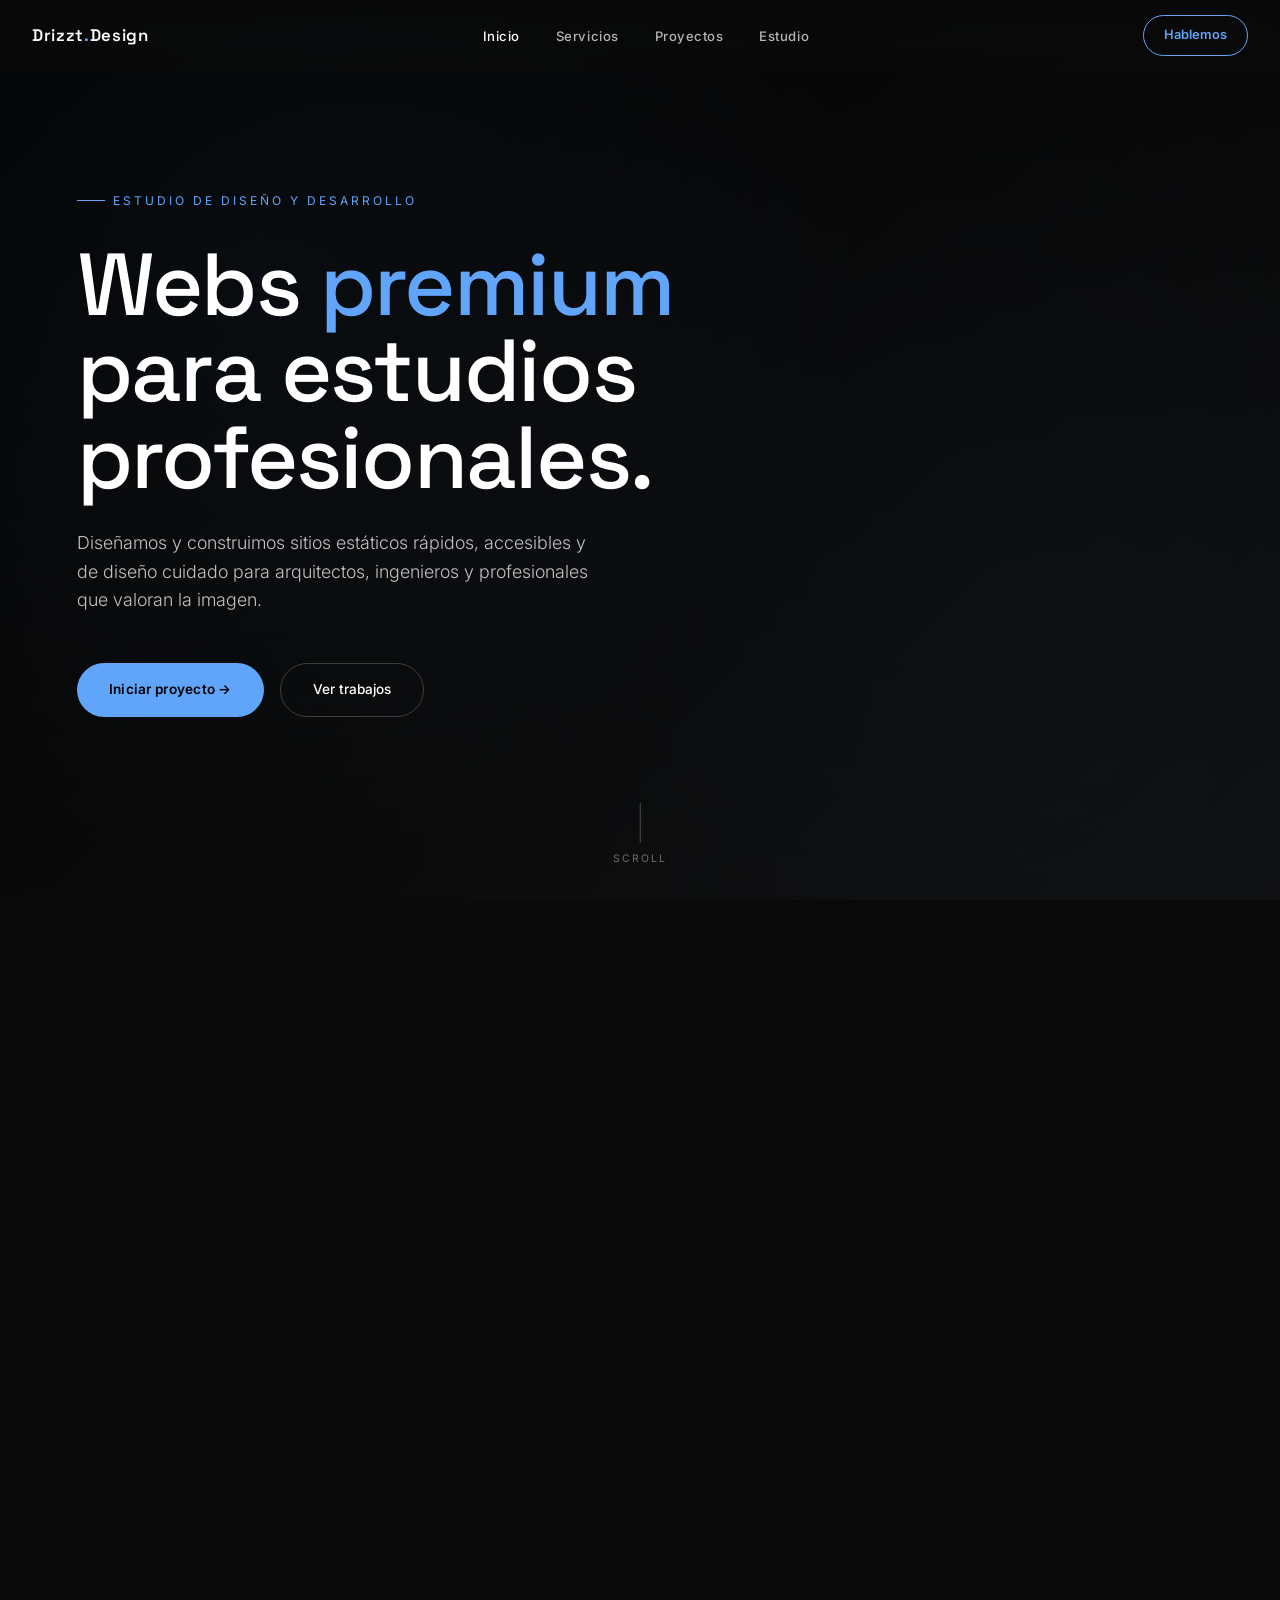
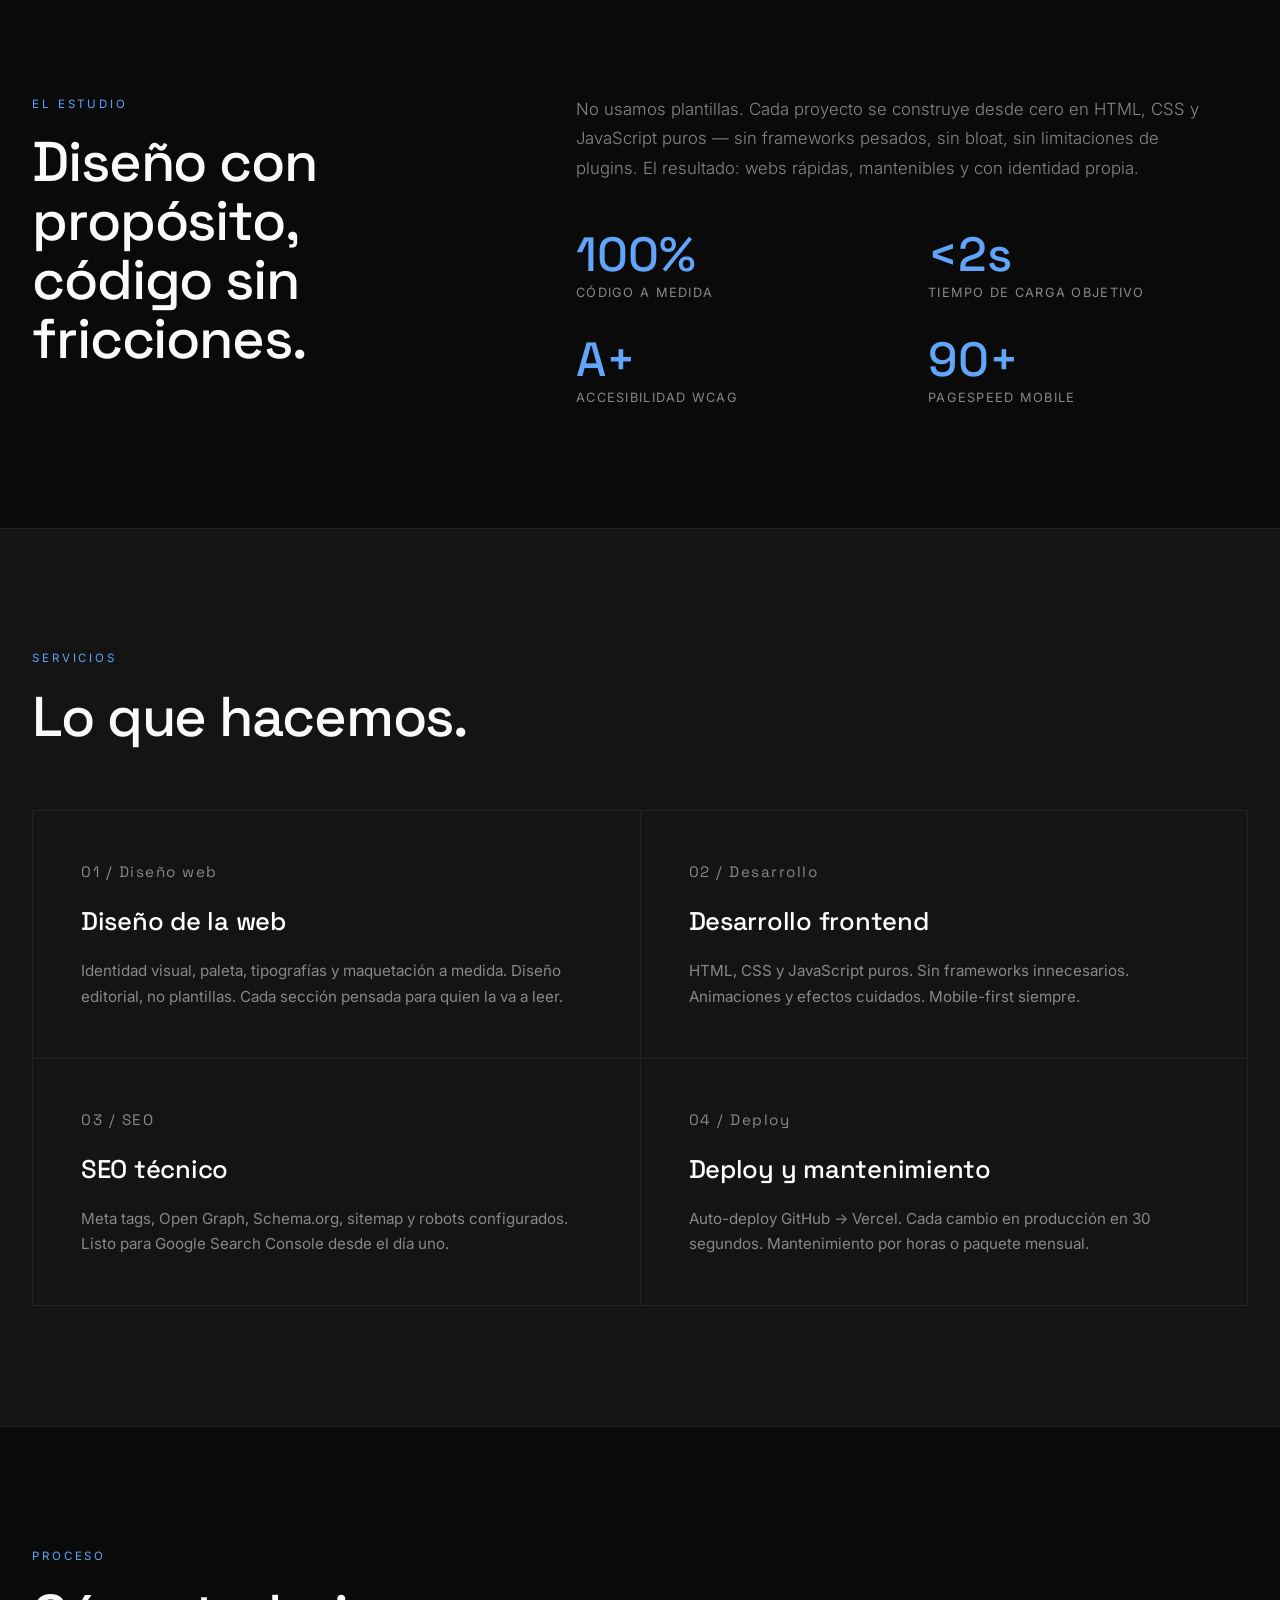
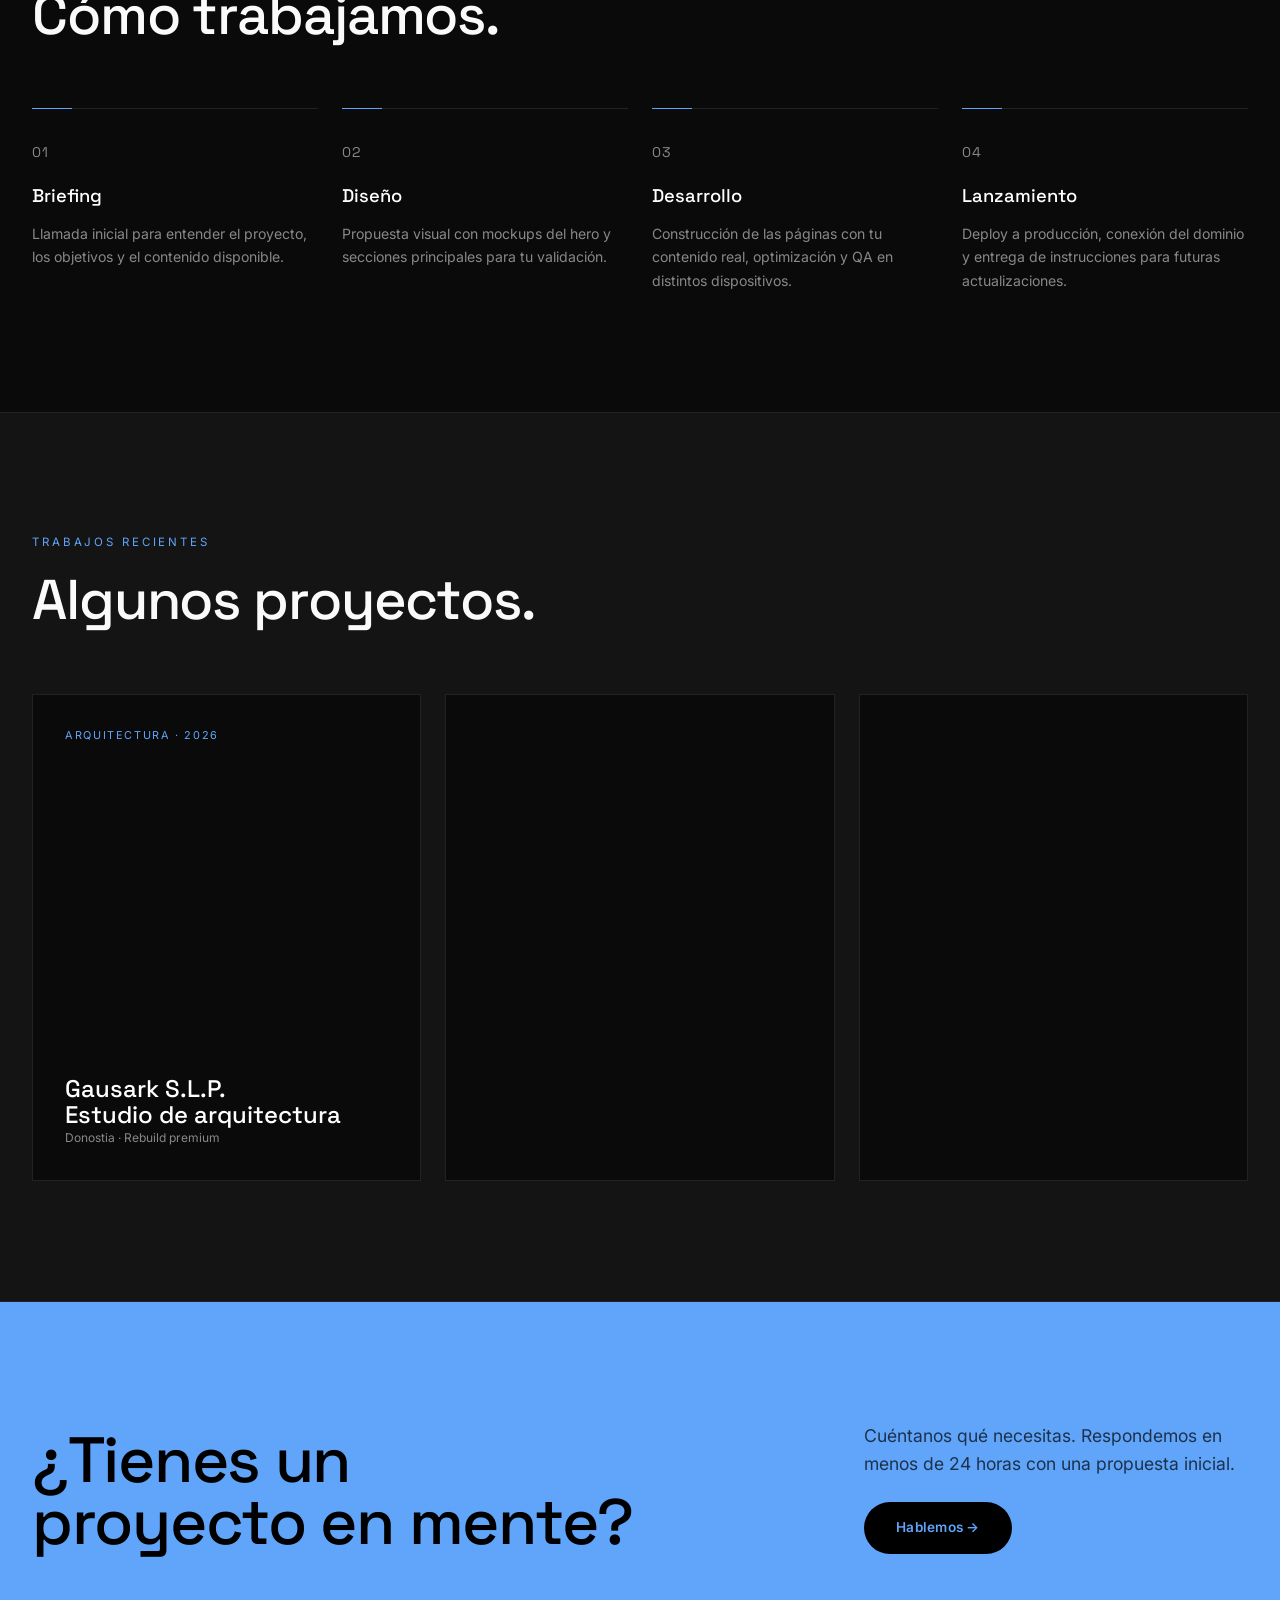
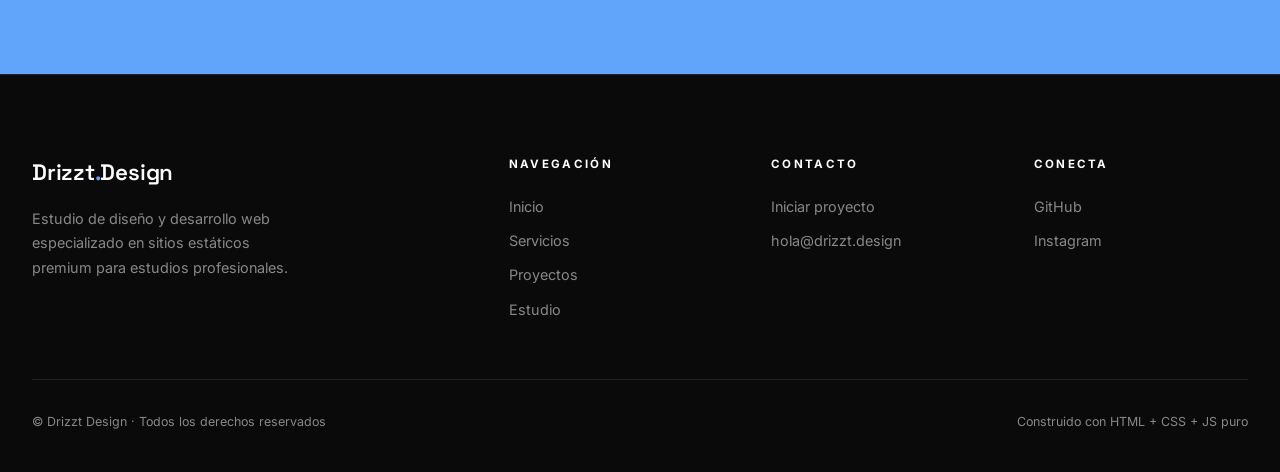
==== index.html @ 85feb469 "Form: cambio de Formspree a Google Forms (custom form + iframe oculto)" ====
<!DOCTYPE html>
<html lang="es-ES">
<head>
  <meta charset="UTF-8">
  <meta name="viewport" content="width=device-width, initial-scale=1.0">
  <title>Drizzt Design — Webs premium para estudios profesionales</title>
  <meta name="description" content="Drizzt Design crea webs estáticas premium para estudios de arquitectura, ingeniería y servicios profesionales. Código limpio, diseño editorial, deploy garantizado.">
  <meta name="keywords" content="diseño web, web profesional, agencia web, arquitectura web, web estudio">
  <meta name="author" content="Drizzt Design">
  <meta name="robots" content="index, follow, max-image-preview:large">
  <link rel="canonical" href="https://drizzt-design.vercel.app/">

  <meta property="og:type" content="website">
  <meta property="og:locale" content="es_ES">
  <meta property="og:site_name" content="Drizzt Design">
  <meta property="og:title" content="Drizzt Design — Webs premium para estudios profesionales">
  <meta property="og:description" content="Webs estáticas premium para estudios de arquitectura, ingeniería y servicios profesionales.">
  <meta property="og:url" content="https://drizzt-design.vercel.app/">
  <meta property="og:image" content="https://drizzt-design.vercel.app/assets/og-image.jpg">
  <meta property="og:image:width" content="1200">
  <meta property="og:image:height" content="630">

  <meta name="twitter:card" content="summary_large_image">
  <meta name="twitter:title" content="Drizzt Design — Webs premium">
  <meta name="twitter:description" content="Diseño y desarrollo web para estudios profesionales.">
  <meta name="twitter:image" content="https://drizzt-design.vercel.app/assets/og-image.jpg">

  <link rel="icon" type="image/png" href="assets/favicon.png">

  <script type="application/ld+json">
  {
    "@context": "https://schema.org",
    "@graph": [
      {
        "@type": "ProfessionalService",
        "@id": "https://drizzt-design.vercel.app/#organization",
        "name": "Drizzt Design",
        "description": "Estudio de diseño y desarrollo web especializado en webs estáticas premium para estudios profesionales.",
        "url": "https://drizzt-design.vercel.app/",
        "areaServed": "ES",
        "sameAs": []
      },
      {
        "@type": "WebSite",
        "@id": "https://drizzt-design.vercel.app/#website",
        "url": "https://drizzt-design.vercel.app/",
        "name": "Drizzt Design",
        "publisher": { "@id": "https://drizzt-design.vercel.app/#organization" },
        "inLanguage": "es-ES"
      }
    ]
  }
  </script>

  <link rel="preconnect" href="https://fonts.googleapis.com">
  <link rel="preconnect" href="https://fonts.gstatic.com" crossorigin>
  <link href="https://fonts.googleapis.com/css2?family=Space+Grotesk:wght@300;400;500;600;700&family=Inter:wght@300;400;500;600&display=swap" rel="stylesheet">
  <style>
    *, *::before, *::after { box-sizing: border-box; margin: 0; padding: 0; }
    html { scroll-behavior: smooth; }
    body { font-family: var(--font-body); color: var(--color-text); background: var(--color-bg); line-height: 1.6; -webkit-font-smoothing: antialiased; }
    img { max-width: 100%; height: auto; display: block; }
    ul { list-style: none; }
    a { text-decoration: none; color: inherit; }

    :root {
      --color-bg: #0a0a0a;
      --color-bg-2: #141414;
      --color-text: #fafafa;
      --color-mid: #888;
      --color-line: #222;
      --color-accent: #60a5fa;
      --color-accent-hover: #3b82f6;
      --font-display: 'Space Grotesk', sans-serif;
      --font-body: 'Inter', sans-serif;
      --max-w: 1280px;
    }

    /* HEADER */
    header {
      position: fixed; top: 0; left: 0; right: 0; z-index: 100;
      height: 72px; display: flex; align-items: center; padding: 0 2rem;
      background: rgba(10,10,10,.7); backdrop-filter: blur(12px);
      border-bottom: 1px solid transparent;
      transition: border-color .3s, background .3s;
    }
    header.scrolled { background: rgba(10,10,10,.95); border-bottom-color: var(--color-line); }
    .header-inner { max-width: var(--max-w); width: 100%; margin: 0 auto; display: flex; align-items: center; justify-content: space-between; }
    .brand { font-family: var(--font-display); font-size: 1.05rem; font-weight: 600; letter-spacing: .04em; color: #fff; }
    .brand span { color: var(--color-accent); }
    nav ul { display: flex; gap: 2.25rem; }
    nav a { font-size: .82rem; font-weight: 500; letter-spacing: .04em; color: rgba(255,255,255,.7); transition: color .2s; }
    nav a:hover, nav a.active { color: #fff; }
    .header-cta { font-size: .8rem; font-weight: 600; padding: .55rem 1.25rem; border: 1px solid var(--color-accent); color: var(--color-accent); border-radius: 100px; transition: all .2s; }
    .header-cta:hover { background: var(--color-accent); color: #000; }
    .hamburger { display: none; flex-direction: column; gap: 5px; cursor: pointer; }
    .hamburger span { display: block; width: 24px; height: 2px; background: #fff; }

    /* MOBILE NAV */
    .mobile-nav { display: none; position: fixed; inset: 0; background: var(--color-bg); z-index: 200; flex-direction: column; align-items: center; justify-content: center; gap: 2.25rem; }
    .mobile-nav.open { display: flex; }
    .mobile-nav a { font-family: var(--font-display); font-size: 2rem; font-weight: 500; color: #fff; }
    .mobile-close { position: absolute; top: 1.5rem; right: 1.5rem; font-size: 1.75rem; color: #fff; cursor: pointer; background: none; border: none; }

    /* HERO con espacio para el vídeo de transición */
    .hero-wrapper { height: 175vh; }
    .hero { position: sticky; top: 0; height: 100vh; min-height: 600px; display: flex; align-items: center; justify-content: flex-start; overflow: hidden; padding: 0 6vw; background: var(--color-bg); }
    @media (max-width: 768px) {
      .hero-wrapper { height: auto; }
      .hero { position: relative; padding: 0 5vw; justify-content: center; text-align: center; }
    }
    .hero video { position: absolute; inset: 0; width: 100%; height: 100%; object-fit: cover; }
    .hero-overlay { position: absolute; inset: 0; background: linear-gradient(135deg, rgba(0,0,0,.75) 0%, rgba(10,10,10,.55) 100%); }
    /* Placeholder mientras no hay vídeo: gradiente animado */
    .hero-placeholder {
      position: absolute; inset: 0;
      background:
        radial-gradient(circle at 20% 30%, rgba(96,165,250,.15) 0%, transparent 50%),
        radial-gradient(circle at 80% 70%, rgba(96,165,250,.08) 0%, transparent 60%),
        linear-gradient(180deg, #0a0a0a 0%, #141414 100%);
    }
    .hero-content { position: relative; z-index: 2; color: #fff; max-width: 760px; }
    .hero-eyebrow {
      display: inline-flex; align-items: center; gap: .5rem;
      font-size: .75rem; letter-spacing: .25em; text-transform: uppercase;
      color: var(--color-accent); margin-bottom: 2rem;
    }
    .hero-eyebrow::before { content: ''; width: 28px; height: 1px; background: var(--color-accent); }
    .hero h1 {
      font-family: var(--font-display);
      font-size: clamp(2.75rem, 7vw, 5.5rem);
      font-weight: 500; letter-spacing: -.02em; line-height: .98;
      margin-bottom: 1.75rem;
    }
    .hero h1 em { font-style: normal; color: var(--color-accent); }
    .hero-sub {
      font-size: clamp(1rem, 1.4vw, 1.2rem); font-weight: 300;
      color: rgba(255,255,255,.75); margin-bottom: 3rem; max-width: 520px;
      line-height: 1.6;
    }
    .hero-btns { display: flex; gap: 1rem; flex-wrap: wrap; }
    .btn-primary {
      display: inline-flex; align-items: center; gap: .5rem;
      padding: .95rem 2rem; background: var(--color-accent); color: #000;
      font-size: .85rem; font-weight: 600; letter-spacing: .02em;
      border-radius: 100px; transition: all .25s;
    }
    .btn-primary:hover { background: var(--color-accent-hover); transform: translateY(-2px); }
    .btn-ghost {
      display: inline-flex; align-items: center; gap: .5rem;
      padding: .95rem 2rem; border: 1px solid rgba(255,255,255,.2); color: #fff;
      font-size: .85rem; font-weight: 500;
      border-radius: 100px; transition: all .25s;
    }
    .btn-ghost:hover { border-color: #fff; background: rgba(255,255,255,.05); }
    @media (max-width: 768px) {
      .hero-content { text-align: center; }
      .hero-btns { justify-content: center; }
      .hero-sub { margin: 0 auto 3rem; }
    }

    .scroll-hint { position: absolute; bottom: 2rem; left: 50%; transform: translateX(-50%); z-index: 2; display: flex; flex-direction: column; align-items: center; gap: .5rem; color: rgba(255,255,255,.4); font-size: .65rem; letter-spacing: .2em; text-transform: uppercase; }
    .scroll-hint-line { width: 1px; height: 40px; background: rgba(255,255,255,.25); animation: sl 1.8s ease-in-out infinite; }
    @keyframes sl { 0%{transform:scaleY(0);transform-origin:top} 50%{transform:scaleY(1);transform-origin:top} 51%{transform:scaleY(1);transform-origin:bottom} 100%{transform:scaleY(0);transform-origin:bottom} }

    /* SECCIONES */
    section { padding: 120px 2rem; }
    .container { max-width: var(--max-w); margin: 0 auto; }
    .section-eyebrow { font-size: .72rem; letter-spacing: .25em; text-transform: uppercase; color: var(--color-accent); margin-bottom: 1.25rem; }
    .section-title { font-family: var(--font-display); font-size: clamp(2rem, 4.5vw, 3.5rem); font-weight: 500; line-height: 1.05; letter-spacing: -.02em; margin-bottom: 1.5rem; }
    .section-text { font-size: 1.05rem; font-weight: 300; color: var(--color-mid); line-height: 1.75; max-width: 640px; }

    /* INTRO */
    .intro { background: var(--color-bg); border-bottom: 1px solid var(--color-line); }
    .intro-grid { display: grid; grid-template-columns: 1fr 1.5fr; gap: 6rem; align-items: start; }
    @media (max-width: 1024px) { .intro-grid { grid-template-columns: 1fr; gap: 3rem; } }
    .intro-stats { display: grid; grid-template-columns: 1fr 1fr; gap: 2rem; margin-top: 3rem; }
    .stat-num { font-family: var(--font-display); font-size: 3rem; font-weight: 500; color: var(--color-accent); line-height: 1; margin-bottom: .25rem; }
    .stat-label { font-size: .8rem; letter-spacing: .1em; text-transform: uppercase; color: var(--color-mid); }

    /* SERVICIOS */
    .servicios { background: var(--color-bg-2); border-bottom: 1px solid var(--color-line); }
    .servicios-grid { display: grid; grid-template-columns: repeat(2, 1fr); gap: 1px; background: var(--color-line); margin-top: 4rem; border: 1px solid var(--color-line); }
    .servicio { padding: 3rem; background: var(--color-bg-2); transition: background .25s; cursor: default; }
    .servicio:hover { background: #1a1a1a; }
    .servicio-num { font-family: var(--font-display); font-size: .8rem; color: var(--color-accent); margin-bottom: 1rem; letter-spacing: .1em; }
    .servicio h3 { font-family: var(--font-display); font-size: 1.6rem; font-weight: 500; margin-bottom: 1rem; color: #fff; letter-spacing: -.01em; }
    .servicio p { color: var(--color-mid); font-size: .95rem; line-height: 1.7; }
    @media (max-width: 768px) { .servicios-grid { grid-template-columns: 1fr; } .servicio { padding: 2rem; } }

    /* PROCESO */
    .proceso { background: var(--color-bg); border-bottom: 1px solid var(--color-line); }
    .proceso-grid { display: grid; grid-template-columns: repeat(4, 1fr); gap: 1.5rem; margin-top: 4rem; }
    .paso { padding-top: 2rem; border-top: 1px solid var(--color-line); position: relative; }
    .paso::before {
      content: ''; position: absolute; top: -1px; left: 0; width: 40px; height: 1px; background: var(--color-accent);
    }
    .paso-num { font-family: var(--font-display); font-size: .8rem; color: var(--color-accent); margin-bottom: 1rem; letter-spacing: .1em; }
    .paso h4 { font-family: var(--font-display); font-size: 1.15rem; font-weight: 500; margin-bottom: .75rem; color: #fff; }
    .paso p { font-size: .88rem; color: var(--color-mid); line-height: 1.65; }
    @media (max-width: 1024px) { .proceso-grid { grid-template-columns: 1fr 1fr; } }
    @media (max-width: 480px) { .proceso-grid { grid-template-columns: 1fr; } }

    /* PROYECTOS PREVIEW */
    .proyectos-preview { background: var(--color-bg-2); border-bottom: 1px solid var(--color-line); }
    .proyectos-preview-grid { display: grid; grid-template-columns: repeat(3, 1fr); gap: 1.5rem; margin-top: 4rem; }
    .proyecto-card { background: var(--color-bg); aspect-ratio: 4/5; position: relative; overflow: hidden; border: 1px solid var(--color-line); transition: border-color .25s; }
    .proyecto-card:hover { border-color: var(--color-accent); }
    .proyecto-card-content { position: absolute; inset: 0; padding: 2rem; display: flex; flex-direction: column; justify-content: space-between; }
    .proyecto-tag { font-size: .68rem; letter-spacing: .15em; text-transform: uppercase; color: var(--color-accent); }
    .proyecto-title { font-family: var(--font-display); font-size: 1.5rem; font-weight: 500; color: #fff; line-height: 1.1; }
    .proyecto-meta { font-size: .75rem; color: var(--color-mid); }
    @media (max-width: 768px) { .proyectos-preview-grid { grid-template-columns: 1fr; } }

    /* CTA FINAL */
    .cta-final { background: var(--color-accent); color: #000; }
    .cta-grid { display: grid; grid-template-columns: 2fr 1fr; gap: 4rem; align-items: end; }
    @media (max-width: 768px) { .cta-grid { grid-template-columns: 1fr; gap: 2rem; } }
    .cta-final h2 { font-family: var(--font-display); font-size: clamp(2.5rem, 5vw, 4.5rem); font-weight: 500; line-height: .98; letter-spacing: -.02em; }
    .cta-final p { font-size: 1.1rem; color: rgba(0,0,0,.7); margin-bottom: 1.5rem; }
    .cta-final .btn-primary { background: #000; color: var(--color-accent); }
    .cta-final .btn-primary:hover { background: #1a1a1a; }

    /* FOOTER */
    footer { background: var(--color-bg); padding: 80px 2rem 40px; border-top: 1px solid var(--color-line); }
    .footer-grid { max-width: var(--max-w); margin: 0 auto; display: grid; grid-template-columns: 2fr 1fr 1fr 1fr; gap: 3rem; padding-bottom: 3rem; border-bottom: 1px solid var(--color-line); margin-bottom: 2rem; }
    .footer-brand { font-family: var(--font-display); font-size: 1.4rem; font-weight: 600; color: #fff; letter-spacing: -.01em; margin-bottom: 1rem; }
    .footer-brand span { color: var(--color-accent); }
    .footer-desc { font-size: .9rem; color: var(--color-mid); line-height: 1.7; max-width: 280px; }
    .footer-col h4 { font-size: .72rem; letter-spacing: .2em; text-transform: uppercase; color: #fff; margin-bottom: 1.25rem; }
    .footer-col li { margin-bottom: .55rem; }
    .footer-col a { font-size: .9rem; color: var(--color-mid); transition: color .2s; }
    .footer-col a:hover { color: var(--color-accent); }
    .footer-bottom { max-width: var(--max-w); margin: 0 auto; display: flex; justify-content: space-between; font-size: .78rem; color: var(--color-mid); flex-wrap: wrap; gap: 1rem; }
    @media (max-width: 1024px) { .footer-grid { grid-template-columns: 1fr 1fr; gap: 2rem; } }
    @media (max-width: 480px) { .footer-grid { grid-template-columns: 1fr; } }

    @media (max-width: 768px) {
      section { padding: 80px 1.25rem; }
      nav, .header-cta { display: none; }
      .hamburger { display: flex; }
    }
  </style>
</head>
<body>

<header id="header">
  <div class="header-inner">
    <a href="index.html" class="brand">Drizzt<span>.</span>Design</a>
    <nav>
      <ul>
        <li><a href="index.html" class="active">Inicio</a></li>
        <li><a href="servicios.html">Servicios</a></li>
        <li><a href="proyectos.html">Proyectos</a></li>
        <li><a href="nosotros.html">Estudio</a></li>
      </ul>
    </nav>
    <a href="contacto.html" class="header-cta">Hablemos</a>
    <div class="hamburger" id="hamburger"><span></span><span></span><span></span></div>
  </div>
</header>

<div class="mobile-nav" id="mobileNav">
  <button class="mobile-close" id="mobileClose">✕</button>
  <a href="index.html">Inicio</a>
  <a href="servicios.html">Servicios</a>
  <a href="proyectos.html">Proyectos</a>
  <a href="nosotros.html">Estudio</a>
  <a href="contacto.html" style="color:var(--color-accent);">Hablemos</a>
</div>

<!-- SCROLL-VIDEO-SECTION -->
<div class="hero-wrapper">
<section class="hero">
  <!-- VIDEO PENDIENTE: cuando el usuario envíe el clip de transición, sustituir el .hero-placeholder por:
       <video id="heroVideo" muted playsinline preload="auto" poster="assets/og-image.jpg">
         <source src="assets/hero-scrub-mobile.mp4" type="video/mp4" media="(max-width: 768px)">
         <source src="assets/hero-scrub.mp4" type="video/mp4">
       </video>
       Y descomentar el script scroll-video al final.
  -->
  <div class="hero-placeholder"></div>
  <div class="hero-overlay"></div>
  <div class="hero-content">
    <p class="hero-eyebrow">Estudio de diseño y desarrollo</p>
    <h1>Webs <em>premium</em><br>para estudios<br>profesionales.</h1>
    <p class="hero-sub">Diseñamos y construimos sitios estáticos rápidos, accesibles y de diseño cuidado para arquitectos, ingenieros y profesionales que valoran la imagen.</p>
    <div class="hero-btns">
      <a href="contacto.html" class="btn-primary">Iniciar proyecto →</a>
      <a href="proyectos.html" class="btn-ghost">Ver trabajos</a>
    </div>
  </div>
  <div class="scroll-hint">
    <div class="scroll-hint-line"></div>
    <span>Scroll</span>
  </div>
</section>
</div>

<section class="intro">
  <div class="container">
    <div class="intro-grid">
      <div>
        <p class="section-eyebrow">El estudio</p>
        <h2 class="section-title">Diseño con propósito,<br>código sin fricciones.</h2>
      </div>
      <div>
        <p class="section-text">No usamos plantillas. Cada proyecto se construye desde cero en HTML, CSS y JavaScript puros — sin frameworks pesados, sin bloat, sin limitaciones de plugins. El resultado: webs rápidas, mantenibles y con identidad propia.</p>
        <div class="intro-stats">
          <div>
            <div class="stat-num">100%</div>
            <p class="stat-label">Código a medida</p>
          </div>
          <div>
            <div class="stat-num">&lt;2s</div>
            <p class="stat-label">Tiempo de carga objetivo</p>
          </div>
          <div>
            <div class="stat-num">A+</div>
            <p class="stat-label">Accesibilidad WCAG</p>
          </div>
          <div>
            <div class="stat-num">90+</div>
            <p class="stat-label">PageSpeed mobile</p>
          </div>
        </div>
      </div>
    </div>
  </div>
</section>

<section class="servicios">
  <div class="container">
    <p class="section-eyebrow">Servicios</p>
    <h2 class="section-title">Lo que hacemos.</h2>
    <div class="servicios-grid">
      <div class="servicio">
        <p class="servicio-num">01 / Diseño web</p>
        <h3>Diseño de la web</h3>
        <p>Identidad visual, paleta, tipografías y maquetación a medida. Diseño editorial, no plantillas. Cada sección pensada para quien la va a leer.</p>
      </div>
      <div class="servicio">
        <p class="servicio-num">02 / Desarrollo</p>
        <h3>Desarrollo frontend</h3>
        <p>HTML, CSS y JavaScript puros. Sin frameworks innecesarios. Animaciones y efectos cuidados. Mobile-first siempre.</p>
      </div>
      <div class="servicio">
        <p class="servicio-num">03 / SEO</p>
        <h3>SEO técnico</h3>
        <p>Meta tags, Open Graph, Schema.org, sitemap y robots configurados. Listo para Google Search Console desde el día uno.</p>
      </div>
      <div class="servicio">
        <p class="servicio-num">04 / Deploy</p>
        <h3>Deploy y mantenimiento</h3>
        <p>Auto-deploy GitHub → Vercel. Cada cambio en producción en 30 segundos. Mantenimiento por horas o paquete mensual.</p>
      </div>
    </div>
  </div>
</section>

<section class="proceso">
  <div class="container">
    <p class="section-eyebrow">Proceso</p>
    <h2 class="section-title">Cómo trabajamos.</h2>
    <div class="proceso-grid">
      <div class="paso">
        <p class="paso-num">01</p>
        <h4>Briefing</h4>
        <p>Llamada inicial para entender el proyecto, los objetivos y el contenido disponible.</p>
      </div>
      <div class="paso">
        <p class="paso-num">02</p>
        <h4>Diseño</h4>
        <p>Propuesta visual con mockups del hero y secciones principales para tu validación.</p>
      </div>
      <div class="paso">
        <p class="paso-num">03</p>
        <h4>Desarrollo</h4>
        <p>Construcción de las páginas con tu contenido real, optimización y QA en distintos dispositivos.</p>
      </div>
      <div class="paso">
        <p class="paso-num">04</p>
        <h4>Lanzamiento</h4>
        <p>Deploy a producción, conexión del dominio y entrega de instrucciones para futuras actualizaciones.</p>
      </div>
    </div>
  </div>
</section>

<section class="proyectos-preview">
  <div class="container">
    <p class="section-eyebrow">Trabajos recientes</p>
    <h2 class="section-title">Algunos proyectos.</h2>
    <div class="proyectos-preview-grid">
      <a class="proyecto-card" href="proyectos.html">
        <div class="proyecto-card-content">
          <div>
            <p class="proyecto-tag">Arquitectura · 2026</p>
          </div>
          <div>
            <p class="proyecto-title">Gausark S.L.P.<br>Estudio de arquitectura</p>
            <p class="proyecto-meta">Donostia · Rebuild premium</p>
          </div>
        </div>
      </a>
      <a class="proyecto-card" href="proyectos.html">
        <div class="proyecto-card-content">
          <div>
            <p class="proyecto-tag"><!-- REVISAR: tipo --></p>
          </div>
          <div>
            <p class="proyecto-title"><!-- REVISAR: nombre del proyecto --></p>
            <p class="proyecto-meta"><!-- REVISAR: ubicación · descripción --></p>
          </div>
        </div>
      </a>
      <a class="proyecto-card" href="proyectos.html">
        <div class="proyecto-card-content">
          <div>
            <p class="proyecto-tag"><!-- REVISAR: tipo --></p>
          </div>
          <div>
            <p class="proyecto-title"><!-- REVISAR: nombre del proyecto --></p>
            <p class="proyecto-meta"><!-- REVISAR: ubicación · descripción --></p>
          </div>
        </div>
      </a>
    </div>
  </div>
</section>

<section class="cta-final">
  <div class="container">
    <div class="cta-grid">
      <h2>¿Tienes un<br>proyecto en mente?</h2>
      <div>
        <p>Cuéntanos qué necesitas. Respondemos en menos de 24 horas con una propuesta inicial.</p>
        <a href="contacto.html" class="btn-primary">Hablemos →</a>
      </div>
    </div>
  </div>
</section>

<footer>
  <div class="footer-grid">
    <div>
      <p class="footer-brand">Drizzt<span>.</span>Design</p>
      <p class="footer-desc">Estudio de diseño y desarrollo web especializado en sitios estáticos premium para estudios profesionales.</p>
    </div>
    <div class="footer-col">
      <h4>Navegación</h4>
      <ul>
        <li><a href="index.html">Inicio</a></li>
        <li><a href="servicios.html">Servicios</a></li>
        <li><a href="proyectos.html">Proyectos</a></li>
        <li><a href="nosotros.html">Estudio</a></li>
      </ul>
    </div>
    <div class="footer-col">
      <h4>Contacto</h4>
      <ul>
        <li><a href="contacto.html">Iniciar proyecto</a></li>
        <li><a href="mailto:hola@drizzt.design"><!-- REVISAR: email real -->hola@drizzt.design</a></li>
      </ul>
    </div>
    <div class="footer-col">
      <h4>Conecta</h4>
      <ul>
        <li><a href="https://github.com/drizztdesign" target="_blank" rel="noopener">GitHub</a></li>
        <li><a href="#"><!-- REVISAR: Instagram/LinkedIn -->Instagram</a></li>
      </ul>
    </div>
  </div>
  <div class="footer-bottom">
    <span>© Drizzt Design · Todos los derechos reservados</span>
    <span>Construido con HTML + CSS + JS puro</span>
  </div>
</footer>

<script>
  const header = document.getElementById('header');
  window.addEventListener('scroll', () => header.classList.toggle('scrolled', window.scrollY > 60), { passive: true });

  const hamburger = document.getElementById('hamburger');
  const mobileNav = document.getElementById('mobileNav');
  const mobileClose = document.getElementById('mobileClose');
  hamburger.addEventListener('click', () => mobileNav.classList.add('open'));
  mobileClose.addEventListener('click', () => mobileNav.classList.remove('open'));
  mobileNav.querySelectorAll('a').forEach(a => a.addEventListener('click', () => mobileNav.classList.remove('open')));

  // SCROLL-VIDEO STUB — descomentar cuando se añada el vídeo del hero (ver comentario en HTML del hero)
  /*
  // Mobile bypass
  (function () {
    var video = document.getElementById('heroVideo');
    if (!video) return;
    if (window.matchMedia('(max-width: 768px)').matches) {
      video.setAttribute('autoplay', '');
      video.setAttribute('loop', '');
      video.muted = true;
      video.loop = true;
      video.play().catch(function () {});
      return;
    }
  }());
  // Desktop scroll-driven scrubbing
  (function () {
    if (window.matchMedia('(max-width: 768px)').matches) return;
    var video = document.getElementById('heroVideo');
    var wrapper = document.querySelector('.hero-wrapper');
    if (!video || !wrapper) return;
    var complete = false, rafId = null, lastUpdate = 0, THROTTLE = 50;
    function wrapTop() { return wrapper.getBoundingClientRect().top + window.scrollY; }
    function range() { return wrapper.offsetHeight - window.innerHeight; }
    function targetTime() {
      if (!video.duration) return 0;
      var s = Math.max(0, window.scrollY - wrapTop());
      return Math.min(1, s / range()) * video.duration;
    }
    function setVideoTime(t) { if (video.fastSeek) video.fastSeek(t); else video.currentTime = t; }
    function tick(now) {
      if (!video.duration) { rafId = null; return; }
      if (now - lastUpdate < THROTTLE) { rafId = requestAnimationFrame(tick); return; }
      var target = targetTime(), current = video.currentTime, diff = target - current;
      if (Math.abs(diff) < 0.04) { setVideoTime(target); if (target >= video.duration - 0.2) complete = true; rafId = null; return; }
      setVideoTime(current + diff * 0.4); lastUpdate = now;
      rafId = requestAnimationFrame(tick);
    }
    function onScroll() { if (!video.duration) return; if (!rafId) rafId = requestAnimationFrame(tick); }
    window.addEventListener('wheel', function (e) {
      if (complete || !video.duration || e.deltaY <= 0) return;
      var end = wrapTop() + range();
      if (window.scrollY + e.deltaY > end && video.currentTime < video.duration - 0.3) e.preventDefault();
    }, { passive: false });
    var touchStartY = 0;
    window.addEventListener('touchstart', e => touchStartY = e.touches[0].clientY, { passive: true });
    window.addEventListener('touchmove', function (e) {
      if (complete || !video.duration) return;
      var dy = touchStartY - e.touches[0].clientY;
      if (dy <= 0) return;
      var end = wrapTop() + range();
      if (window.scrollY + dy > end && video.currentTime < video.duration - 0.3) e.preventDefault();
    }, { passive: false });
    window.addEventListener('scroll', onScroll, { passive: true });
    video.addEventListener('loadedmetadata', function () { video.currentTime = 0.001; onScroll(); });
    video.addEventListener('ended', function () { complete = true; });
  }());
  */
</script>
</body>
</html>
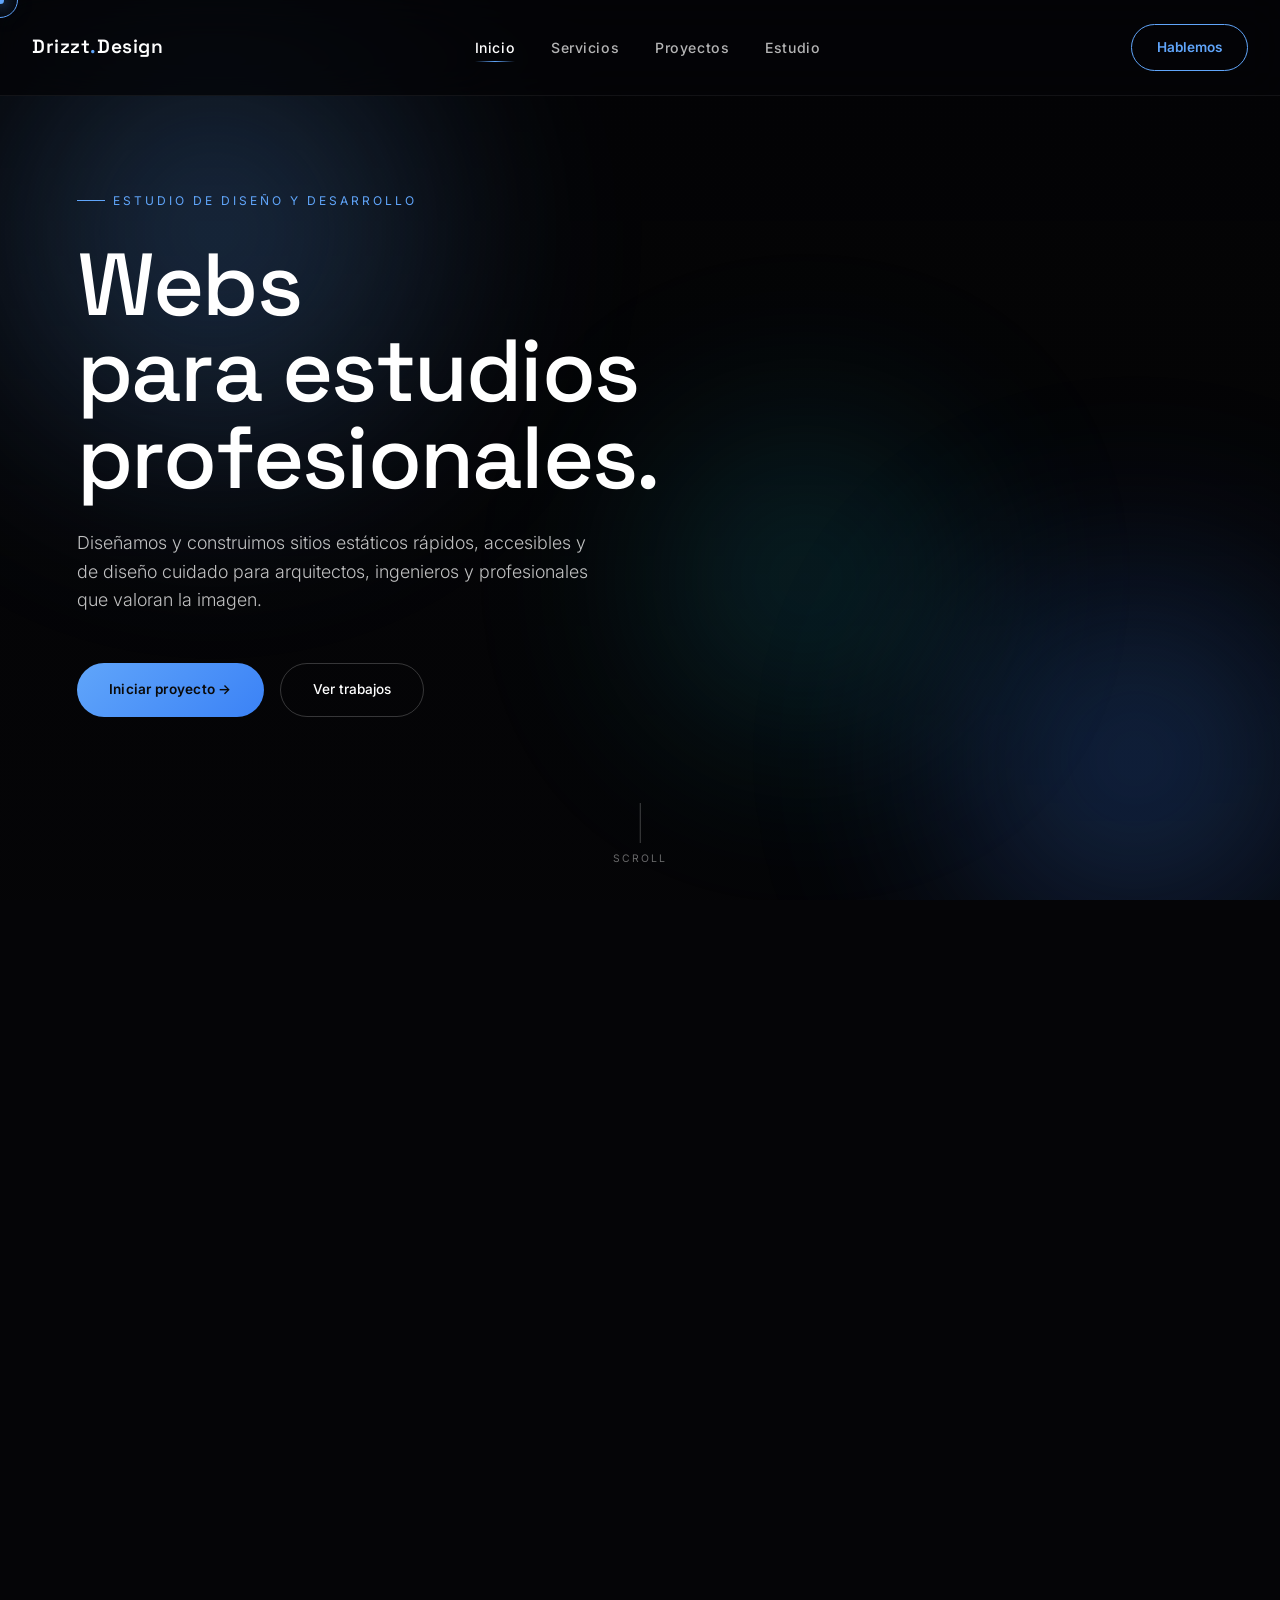
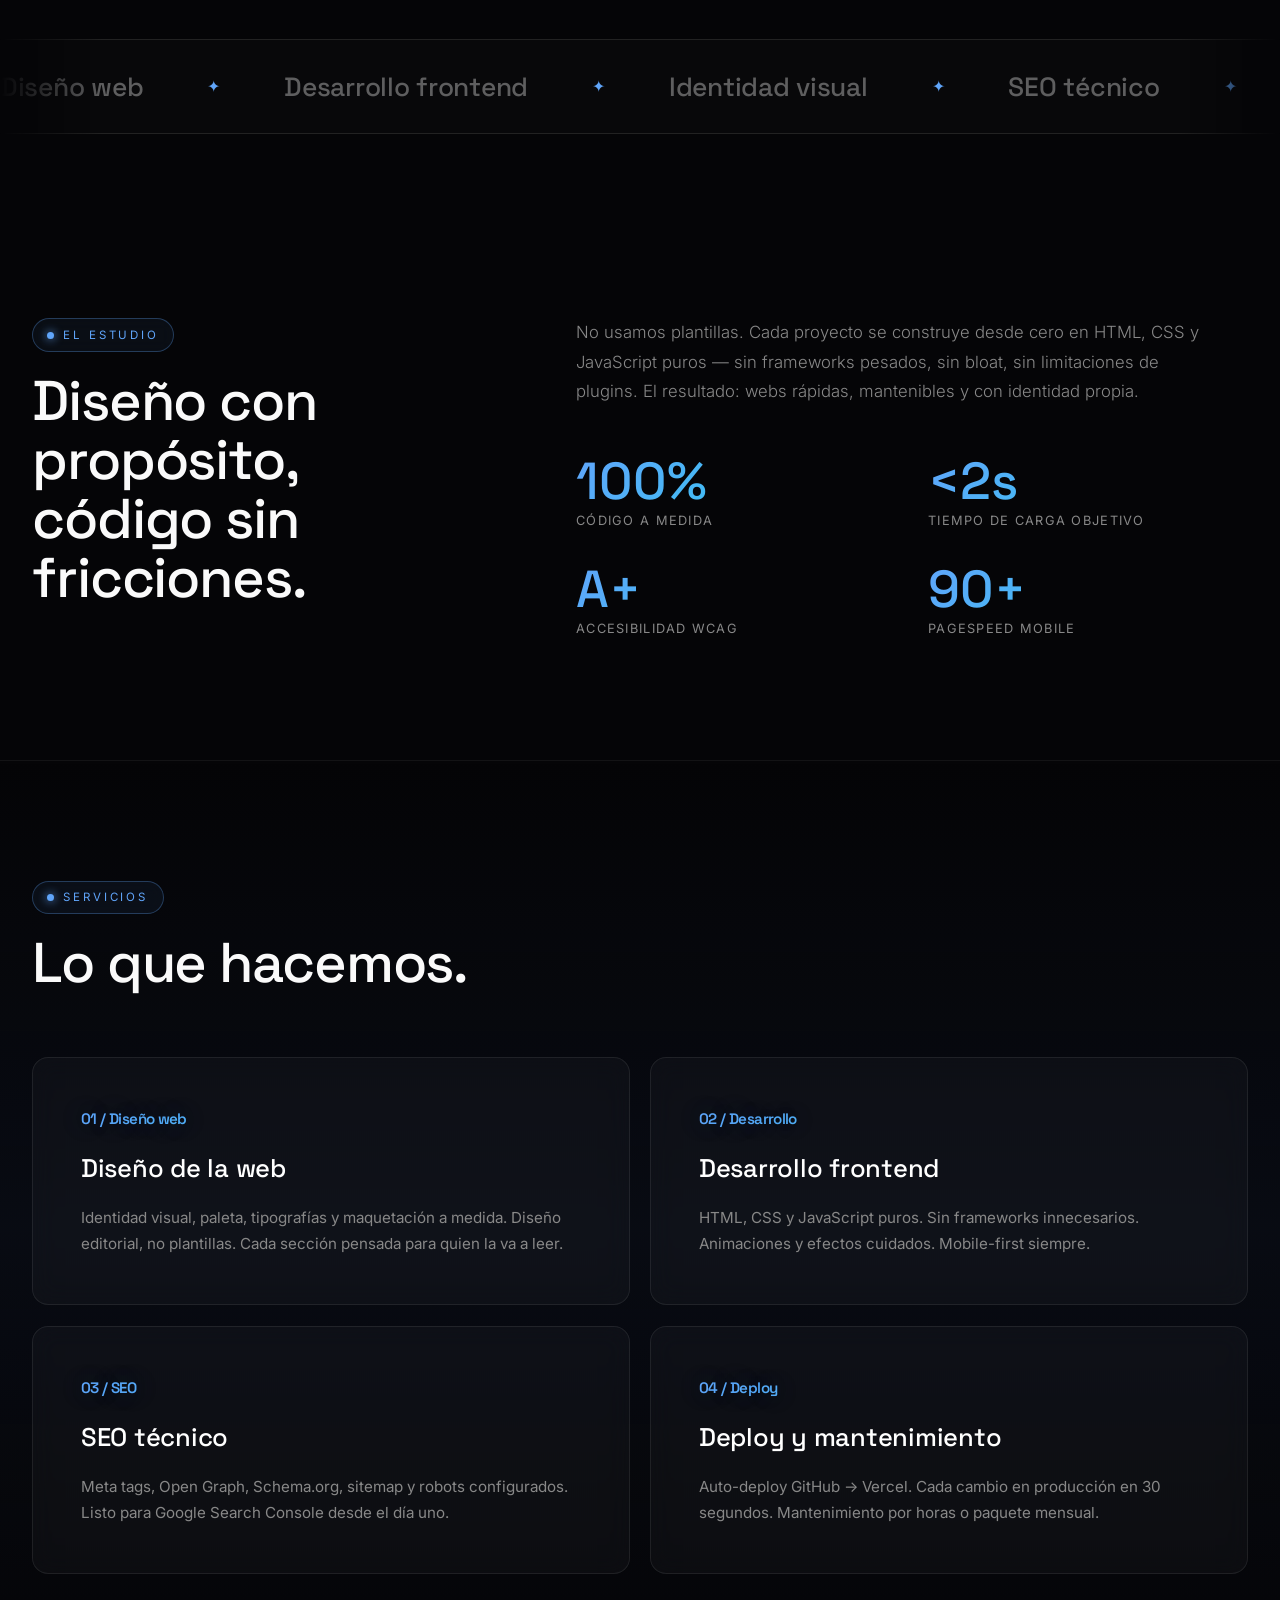
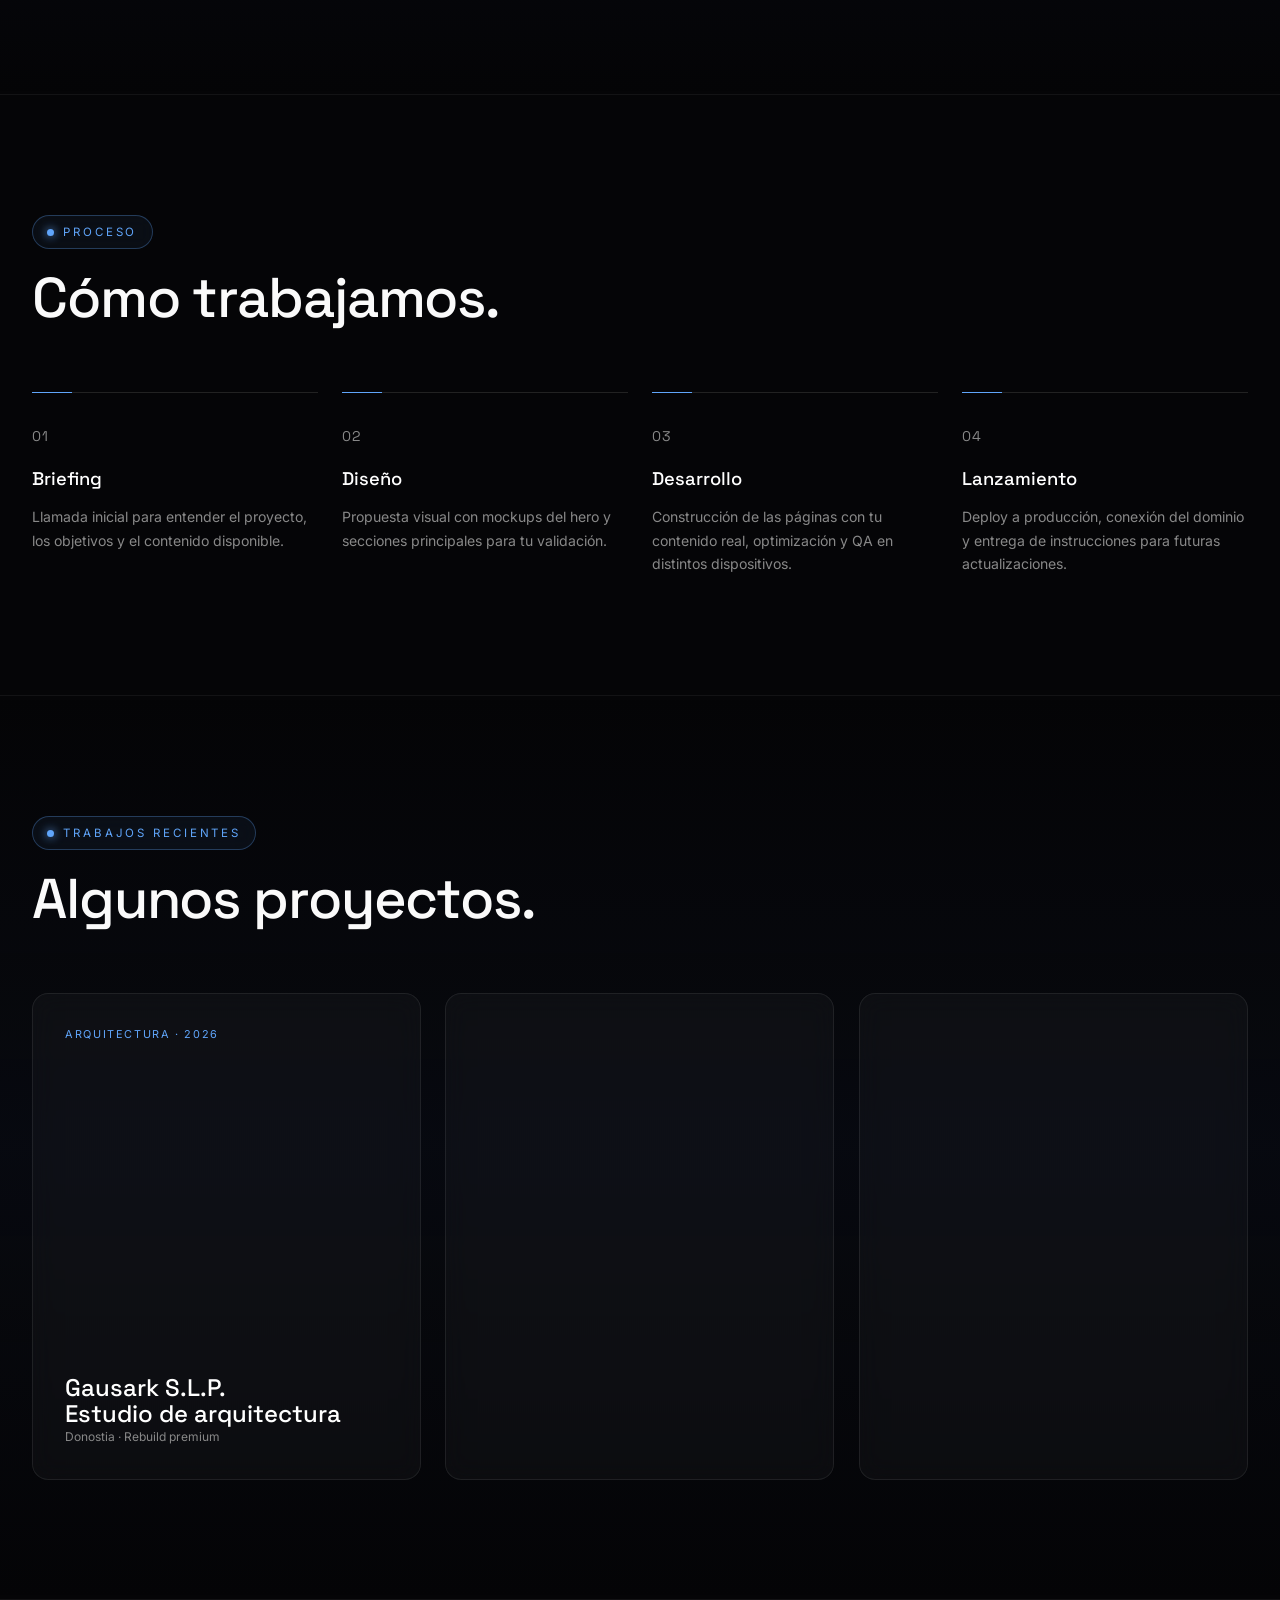
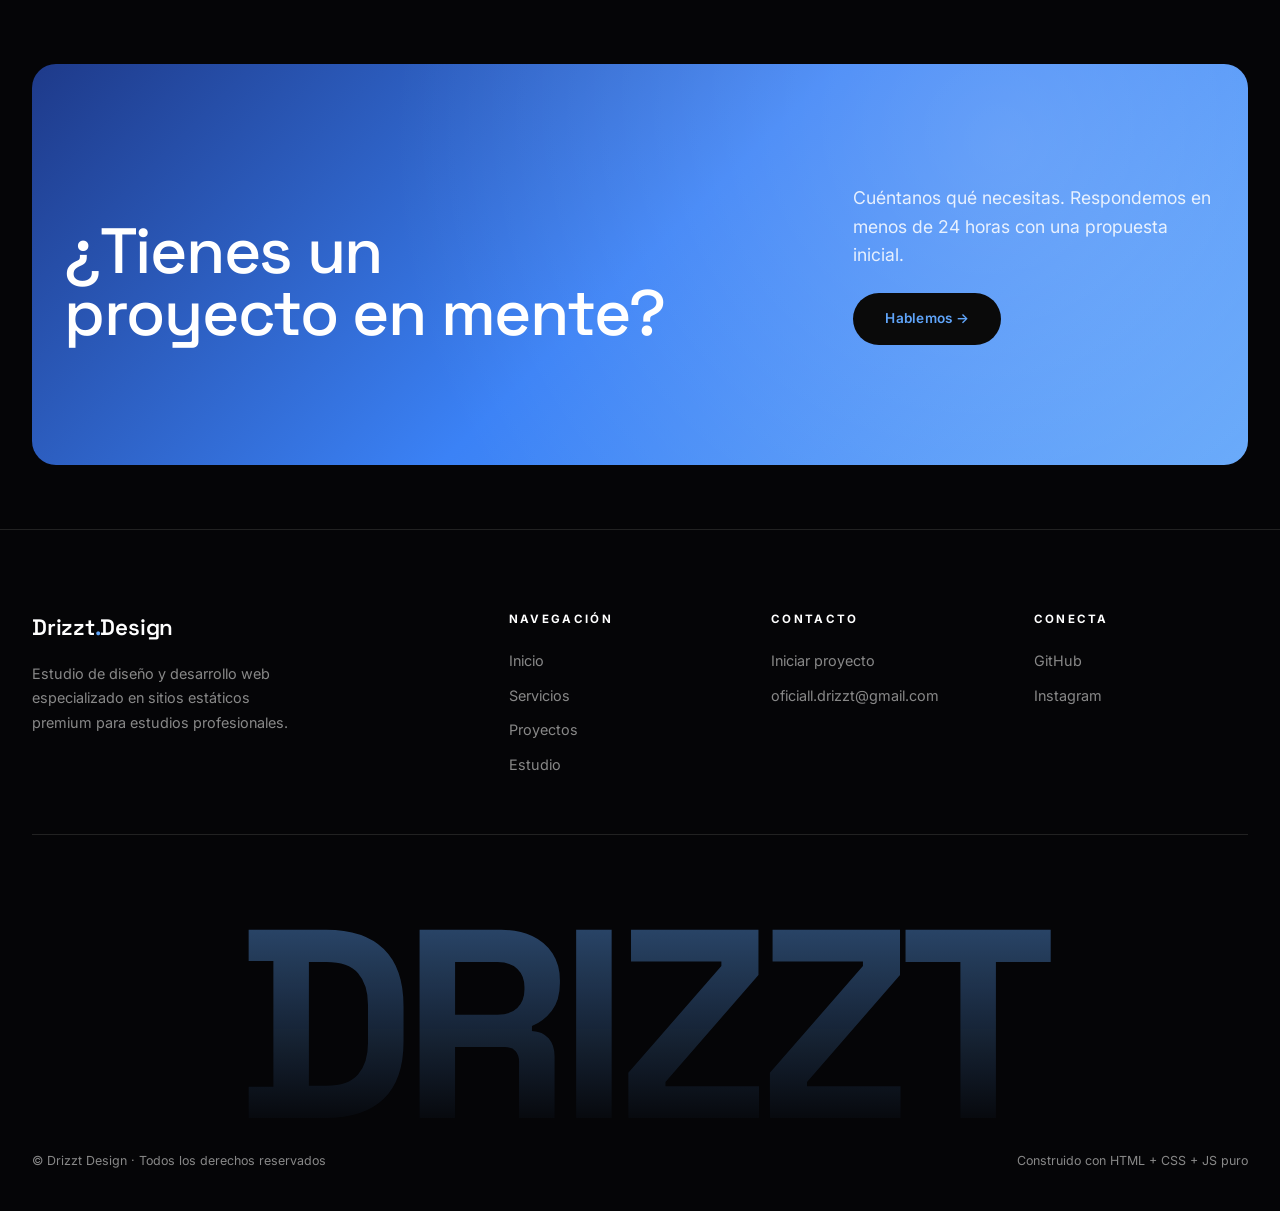
==== commit 1de119e0: "Email oficial: oficiall.drizzt@gmail.com en todas las páginas" ====
--- a/index.html
+++ b/index.html
@@ -241,8 +241,16 @@
       .hamburger { display: flex; }
     }
   </style>
+  <link rel="stylesheet" href="assets/premium.css">
 </head>
 <body>
+
+<div class="scroll-progress" aria-hidden="true"></div>
+<div class="orbs" aria-hidden="true">
+  <div class="orb orb-1"></div>
+  <div class="orb orb-2"></div>
+  <div class="orb orb-3"></div>
+</div>
 
 <header id="header">
   <div class="header-inner">
@@ -297,12 +305,33 @@
 </section>
 </div>
 
+<div class="marquee" aria-hidden="true">
+  <div class="marquee-track">
+    <span class="marquee-item">Diseño web</span>
+    <span class="marquee-item">Desarrollo frontend</span>
+    <span class="marquee-item">Identidad visual</span>
+    <span class="marquee-item">SEO técnico</span>
+    <span class="marquee-item">Editorial</span>
+    <span class="marquee-item">Mobile-first</span>
+    <span class="marquee-item">Performance</span>
+    <span class="marquee-item">Accesibilidad</span>
+    <span class="marquee-item">Diseño web</span>
+    <span class="marquee-item">Desarrollo frontend</span>
+    <span class="marquee-item">Identidad visual</span>
+    <span class="marquee-item">SEO técnico</span>
+    <span class="marquee-item">Editorial</span>
+    <span class="marquee-item">Mobile-first</span>
+    <span class="marquee-item">Performance</span>
+    <span class="marquee-item">Accesibilidad</span>
+  </div>
+</div>
+
 <section class="intro">
   <div class="container">
     <div class="intro-grid">
       <div>
         <p class="section-eyebrow">El estudio</p>
-        <h2 class="section-title">Diseño con propósito,<br>código sin fricciones.</h2>
+        <h2 class="section-title"><span class="word-reveal">Diseño con propósito,<br>código sin fricciones.</span></h2>
       </div>
       <div>
         <p class="section-text">No usamos plantillas. Cada proyecto se construye desde cero en HTML, CSS y JavaScript puros — sin frameworks pesados, sin bloat, sin limitaciones de plugins. El resultado: webs rápidas, mantenibles y con identidad propia.</p>
@@ -332,7 +361,7 @@
 <section class="servicios">
   <div class="container">
     <p class="section-eyebrow">Servicios</p>
-    <h2 class="section-title">Lo que hacemos.</h2>
+    <h2 class="section-title"><span class="word-reveal">Lo que hacemos.</span></h2>
     <div class="servicios-grid">
       <div class="servicio">
         <p class="servicio-num">01 / Diseño web</p>
@@ -361,7 +390,7 @@
 <section class="proceso">
   <div class="container">
     <p class="section-eyebrow">Proceso</p>
-    <h2 class="section-title">Cómo trabajamos.</h2>
+    <h2 class="section-title"><span class="word-reveal">Cómo trabajamos.</span></h2>
     <div class="proceso-grid">
       <div class="paso">
         <p class="paso-num">01</p>
@@ -390,7 +419,7 @@
 <section class="proyectos-preview">
   <div class="container">
     <p class="section-eyebrow">Trabajos recientes</p>
-    <h2 class="section-title">Algunos proyectos.</h2>
+    <h2 class="section-title"><span class="word-reveal">Algunos proyectos.</span></h2>
     <div class="proyectos-preview-grid">
       <a class="proyecto-card" href="proyectos.html">
         <div class="proyecto-card-content">
@@ -460,7 +489,7 @@
       <h4>Contacto</h4>
       <ul>
         <li><a href="contacto.html">Iniciar proyecto</a></li>
-        <li><a href="mailto:hola@drizzt.design"><!-- REVISAR: email real -->hola@drizzt.design</a></li>
+        <li><a href="mailto:oficiall.drizzt@gmail.com">oficiall.drizzt@gmail.com</a></li>
       </ul>
     </div>
     <div class="footer-col">
@@ -471,6 +500,7 @@
       </ul>
     </div>
   </div>
+  <div class="footer-monumental" aria-hidden="true">DRIZZT</div>
   <div class="footer-bottom">
     <span>© Drizzt Design · Todos los derechos reservados</span>
     <span>Construido con HTML + CSS + JS puro</span>
@@ -547,5 +577,10 @@
   }());
   */
 </script>
+
+<div class="cursor" aria-hidden="true"></div>
+<div class="cursor-dot" aria-hidden="true"></div>
+<div class="page-transition" aria-hidden="true"></div>
+<script src="assets/premium.js" defer></script>
 </body>
 </html>
--- a/assets/premium.css
+++ b/assets/premium.css
@@ -0,0 +1,592 @@
+/* =========================================================
+   PREMIUM LAYER — Tech / Glow award-site
+   Capa visual sobre el CSS inline base. Carga después de
+   <style> para ganar por orden de fuente, sin !important.
+   ========================================================= */
+
+:root {
+  --color-accent-2: #22d3ee;
+  --color-glass-bg: rgba(255, 255, 255, 0.03);
+  --color-glass-border: rgba(255, 255, 255, 0.08);
+  --shadow-glow: 0 0 40px rgba(96, 165, 250, 0.25);
+  --shadow-glow-strong: 0 0 80px rgba(96, 165, 250, 0.45);
+}
+
+/* Cursor custom: hide native only when JS lo activa */
+@media (hover: hover) and (pointer: fine) {
+  body.has-custom-cursor,
+  body.has-custom-cursor a,
+  body.has-custom-cursor button,
+  body.has-custom-cursor input,
+  body.has-custom-cursor textarea,
+  body.has-custom-cursor select,
+  body.has-custom-cursor label { cursor: none; }
+}
+
+.cursor {
+  position: fixed; top: 0; left: 0;
+  width: 36px; height: 36px;
+  margin: -18px 0 0 -18px;
+  border: 1.5px solid var(--color-accent);
+  border-radius: 50%;
+  pointer-events: none;
+  z-index: 10000;
+  transform: translate3d(-200px, -200px, 0);
+  transition: width .35s cubic-bezier(.2,.8,.2,1), height .35s cubic-bezier(.2,.8,.2,1), margin .35s cubic-bezier(.2,.8,.2,1), background .3s, border-color .3s, opacity .3s;
+  will-change: transform;
+  background: rgba(96, 165, 250, 0.04);
+  backdrop-filter: blur(2px);
+  -webkit-backdrop-filter: blur(2px);
+}
+.cursor.is-hovering {
+  width: 64px; height: 64px;
+  margin: -32px 0 0 -32px;
+  background: rgba(96, 165, 250, .14);
+  border-color: var(--color-accent-2);
+}
+.cursor-dot {
+  position: fixed; top: 0; left: 0;
+  width: 7px; height: 7px;
+  margin: -3.5px 0 0 -3.5px;
+  background: var(--color-accent);
+  border-radius: 50%;
+  pointer-events: none;
+  z-index: 10001;
+  transform: translate3d(-200px, -200px, 0);
+  box-shadow: 0 0 14px var(--color-accent), 0 0 28px rgba(96, 165, 250, .55);
+  will-change: transform;
+  transition: width .25s, height .25s, margin .25s, background .25s, box-shadow .25s;
+}
+.cursor-dot.is-hovering {
+  width: 5px; height: 5px;
+  margin: -2.5px 0 0 -2.5px;
+  background: #fff;
+  box-shadow: 0 0 16px #fff, 0 0 32px var(--color-accent);
+}
+@media (hover: none), (pointer: coarse) { .cursor, .cursor-dot { display: none; } }
+
+/* Mesh gradient orbs (background) */
+.orbs {
+  position: fixed; inset: 0;
+  pointer-events: none;
+  z-index: 0;
+  overflow: hidden;
+}
+.orb {
+  position: absolute;
+  border-radius: 50%;
+  filter: blur(100px);
+  opacity: .42;
+  will-change: transform;
+}
+.orb-1 {
+  width: 620px; height: 620px;
+  top: -12%; left: -8%;
+  background: radial-gradient(circle, #60a5fa 0%, transparent 70%);
+}
+.orb-2 {
+  width: 520px; height: 520px;
+  bottom: -10%; right: -8%;
+  background: radial-gradient(circle, #3b82f6 0%, transparent 70%);
+}
+.orb-3 {
+  width: 420px; height: 420px;
+  top: 38%; left: 45%;
+  background: radial-gradient(circle, #22d3ee 0%, transparent 70%);
+  opacity: .28;
+}
+
+/* Page chrome relative for orbs to stay behind */
+header, main, section, footer, .page-hero { position: relative; z-index: 1; }
+
+/* Body un poco más oscuro que las secciones para que los orbs canten */
+body { background: #050507; }
+
+/* Secciones translúcidas: dejan ver los orbs */
+.intro, .servicios, .proceso, .proyectos-preview, .page-hero,
+.contacto-section, .nosotros-section, .servicios-section,
+.proyectos-section, .equipo, .valores, .stats, .filosofia,
+.proyectos-grid-section, .servicios-detail, .cta-final {
+  background: transparent;
+  border-color: rgba(255, 255, 255, 0.06);
+}
+footer { background: transparent; }
+
+/* Hero del index: quitamos el placeholder opaco para que los orbs se vean */
+.hero { background: transparent; }
+.hero-placeholder { display: none; }
+.hero-overlay { background: linear-gradient(180deg, rgba(0,0,0,.25) 0%, rgba(10,10,10,.05) 100%); }
+
+/* Algunas secciones reciben un wash sutil para dar variación */
+.servicios { background: linear-gradient(180deg, transparent 0%, rgba(15, 23, 42, 0.35) 50%, transparent 100%); }
+.proyectos-preview { background: linear-gradient(180deg, transparent 0%, rgba(15, 23, 42, 0.25) 50%, transparent 100%); }
+
+/* Servicios grid: quita el gris-grid del CSS base */
+.servicios-grid { background: transparent !important; border: none !important; gap: 1.25rem !important; }
+/* Stack list (nosotros): mismo tratamiento */
+.stack-list { background: transparent !important; border: none !important; gap: 1rem !important; }
+.stack-item { padding: 1.75rem !important; }
+/* Manifiesto y otros bloques sin clase específica */
+.manifiesto, .principios, .stack { background: transparent !important; }
+/* Principio: borde superior con accent ya existe — añadimos el resto del glass */
+.principio { border-top-color: var(--color-accent) !important; }
+
+/* CTA final: en vez de bloque azul plano, gradient con glow */
+.cta-final {
+  background: linear-gradient(135deg, #1e3a8a 0%, #3b82f6 50%, #60a5fa 100%) !important;
+  color: #fff !important;
+  border-radius: 24px;
+  margin: 4rem 2rem;
+  position: relative;
+  overflow: hidden;
+}
+.cta-final::before {
+  content: '';
+  position: absolute; inset: 0;
+  background: radial-gradient(circle at 80% 20%, rgba(255,255,255,.18) 0%, transparent 60%);
+  pointer-events: none;
+}
+.cta-final h2 { color: #fff !important; }
+.cta-final p { color: rgba(255,255,255,.85) !important; }
+.cta-final .btn-primary {
+  background: #0a0a0a !important;
+  color: var(--color-accent) !important;
+}
+.cta-final .btn-primary:hover {
+  box-shadow: 0 0 50px rgba(0,0,0,.5), inset 0 0 0 1px rgba(96,165,250,.4) !important;
+  background: #0a0a0a !important;
+}
+
+/* Stat numbers con gradient text */
+.stat-num {
+  background: linear-gradient(135deg, #60a5fa 0%, #22d3ee 100%);
+  -webkit-background-clip: text;
+  background-clip: text;
+  -webkit-text-fill-color: transparent;
+  color: transparent;
+  font-size: 3.25rem !important;
+}
+
+/* Header: más grande, siempre visible, glass fuerte */
+header {
+  height: 96px !important;
+  background: rgba(5, 5, 7, 0.78) !important;
+  backdrop-filter: blur(20px) saturate(1.4);
+  -webkit-backdrop-filter: blur(20px) saturate(1.4);
+  border-bottom: 1px solid rgba(255, 255, 255, 0.06) !important;
+  position: fixed !important;
+  top: 0; left: 0; right: 0;
+  z-index: 100 !important;
+}
+header.scrolled {
+  background: rgba(5, 5, 7, 0.94) !important;
+  border-bottom-color: rgba(96, 165, 250, 0.18) !important;
+  box-shadow: 0 1px 30px rgba(0, 0, 0, 0.4);
+}
+
+/* Brand y nav escalan al header más grande */
+.brand { font-size: 1.2rem !important; letter-spacing: .03em !important; }
+nav a { font-size: .88rem !important; }
+.header-cta { font-size: .85rem !important; padding: .7rem 1.55rem !important; }
+
+/* Compensa el header más alto: páginas estáticas necesitan más padding-top */
+.page-hero { padding-top: 180px !important; }
+
+/* Scroll progress bar */
+.scroll-progress {
+  position: fixed; top: 0; left: 0;
+  height: 2px; width: 0%;
+  background: linear-gradient(90deg, var(--color-accent) 0%, var(--color-accent-2) 100%);
+  z-index: 200;
+  box-shadow: 0 0 12px rgba(96, 165, 250, .55);
+  pointer-events: none;
+}
+
+/* Section indicator (right side) */
+.section-indicator {
+  position: fixed; top: 50%; right: 1.5rem;
+  transform: translateY(-50%);
+  z-index: 90;
+  display: flex; flex-direction: column; gap: 14px;
+}
+.section-indicator a {
+  width: 8px; height: 8px;
+  border-radius: 50%;
+  background: rgba(255, 255, 255, .18);
+  transition: all .3s;
+  display: block;
+}
+.section-indicator a.active {
+  background: var(--color-accent);
+  box-shadow: 0 0 14px var(--color-accent);
+  transform: scale(1.35);
+}
+@media (max-width: 900px) { .section-indicator { display: none; } }
+
+/* Page transition overlay */
+.page-transition {
+  position: fixed; inset: 0;
+  background: linear-gradient(135deg, #0a0a0a 0%, #1e3a8a 60%, #60a5fa 100%);
+  z-index: 9999;
+  pointer-events: none;
+  transform: translateX(-100%);
+}
+.page-transition.exit {
+  animation: pt-exit .55s cubic-bezier(.7,0,.3,1) forwards;
+}
+.page-transition.enter {
+  animation: pt-enter .55s cubic-bezier(.7,0,.3,1) forwards;
+  pointer-events: auto;
+}
+@keyframes pt-exit {
+  from { transform: translateX(0); }
+  to   { transform: translateX(100%); }
+}
+@keyframes pt-enter {
+  from { transform: translateX(-100%); }
+  to   { transform: translateX(0); }
+}
+
+/* Kinetic typography (h1) */
+.kinetic-char {
+  display: inline-block;
+  opacity: 0;
+  filter: blur(10px);
+  transform: translateY(28px);
+  animation: kinetic-in .85s cubic-bezier(.2,.8,.2,1) forwards;
+  will-change: transform, opacity, filter;
+}
+@keyframes kinetic-in {
+  to { opacity: 1; filter: blur(0); transform: translateY(0); }
+}
+
+/* Animated gradient text on accent <em> */
+.page-hero h1 em,
+.hero h1 em,
+.hero-text h1 em,
+section h2 em {
+  background: linear-gradient(90deg, #60a5fa 0%, #22d3ee 50%, #60a5fa 100%);
+  background-size: 200% auto;
+  -webkit-background-clip: text;
+  background-clip: text;
+  -webkit-text-fill-color: transparent;
+  color: transparent;
+  font-style: normal;
+  animation: gradient-shift 6s linear infinite;
+  will-change: background-position;
+}
+@keyframes gradient-shift { to { background-position: 200% center; } }
+
+/* Eyebrow → pill with pulsing dot */
+.section-eyebrow {
+  display: inline-flex !important;
+  align-items: center;
+  gap: .55rem;
+  padding: .42rem .9rem;
+  border: 1px solid rgba(96, 165, 250, .3);
+  border-radius: 100px;
+  background: rgba(96, 165, 250, .06);
+  backdrop-filter: blur(8px);
+  -webkit-backdrop-filter: blur(8px);
+  width: fit-content;
+}
+.section-eyebrow::before {
+  content: '';
+  width: 7px; height: 7px;
+  border-radius: 50%;
+  background: var(--color-accent);
+  box-shadow: 0 0 10px var(--color-accent);
+  animation: pulse-dot 2s ease-in-out infinite;
+}
+@keyframes pulse-dot {
+  0%, 100% { opacity: 1; transform: scale(1); }
+  50%      { opacity: .55; transform: scale(1.35); }
+}
+
+/* On-scroll reveal */
+.reveal {
+  opacity: 0;
+  transform: translateY(36px);
+  transition: opacity .9s cubic-bezier(.2,.8,.2,1), transform .9s cubic-bezier(.2,.8,.2,1);
+  will-change: opacity, transform;
+}
+.reveal.in-view { opacity: 1; transform: translateY(0); }
+
+/* Word-by-word reveal */
+.word-reveal { display: inline-block; }
+.word-reveal .word {
+  display: inline-block;
+  opacity: 0;
+  transform: translateY(24px);
+  transition: opacity .6s cubic-bezier(.2,.8,.2,1), transform .6s cubic-bezier(.2,.8,.2,1);
+  transition-delay: calc(var(--word-i, 0) * 55ms);
+}
+.word-reveal.in-view .word { opacity: 1; transform: translateY(0); }
+
+/* Glassmorphism + tilt cards (sobreescriben tarjetas planas del CSS base) */
+.servicio,
+.proyecto-card,
+.proyecto,
+.principio,
+.stack-item,
+.team-card,
+.proceso-card,
+.valor-card,
+.servicio-card,
+.feature-card,
+.contact-info-card {
+  background: var(--color-glass-bg);
+  backdrop-filter: blur(12px);
+  -webkit-backdrop-filter: blur(12px);
+  border: 1px solid var(--color-glass-border);
+  border-radius: 16px;
+  position: relative;
+  overflow: hidden;
+  transition: transform .35s cubic-bezier(.2,.8,.2,1), box-shadow .35s, border-color .35s;
+  transform-style: preserve-3d;
+  will-change: transform;
+}
+.servicio::before,
+.proyecto-card::before,
+.proyecto::before,
+.principio::before,
+.team-card::before,
+.proceso-card::before,
+.valor-card::before,
+.servicio-card::before,
+.feature-card::before {
+  content: '';
+  position: absolute; top: 0; left: 0; right: 0;
+  height: 1px;
+  background: linear-gradient(90deg, transparent 0%, var(--color-accent) 50%, transparent 100%);
+  opacity: 0;
+  transition: opacity .4s;
+}
+.servicio:hover::before,
+.proyecto-card:hover::before,
+.proyecto:hover::before,
+.principio:hover::before,
+.team-card:hover::before,
+.proceso-card:hover::before,
+.valor-card:hover::before,
+.servicio-card:hover::before,
+.feature-card:hover::before { opacity: 1; }
+.servicio:hover,
+.proyecto-card:hover,
+.proyecto:hover,
+.principio:hover,
+.stack-item:hover,
+.team-card:hover,
+.proceso-card:hover,
+.valor-card:hover,
+.servicio-card:hover,
+.feature-card:hover {
+  border-color: rgba(96, 165, 250, .32);
+  box-shadow: var(--shadow-glow);
+}
+
+/* Gradient + glow para números grandes de sección */
+.servicio-num,
+.proceso-num,
+.section-num,
+.number-large,
+.feature-num,
+.valor-num {
+  font-family: var(--font-display);
+  font-weight: 600;
+  background: linear-gradient(135deg, #60a5fa 0%, #22d3ee 100%);
+  -webkit-background-clip: text;
+  background-clip: text;
+  -webkit-text-fill-color: transparent;
+  text-shadow: 0 0 30px rgba(96, 165, 250, .25);
+  letter-spacing: -.04em;
+  line-height: 1;
+}
+
+/* CTAs con gradient + glow */
+.btn-primary,
+.cta-primary,
+.btn-submit,
+.hero-cta-primary,
+.cta-card-btn,
+.btn-main {
+  background: linear-gradient(135deg, #60a5fa 0%, #3b82f6 100%);
+  color: #0a0a0a;
+  border: none;
+  position: relative;
+  overflow: hidden;
+  transition: all .35s cubic-bezier(.2,.8,.2,1);
+  box-shadow: 0 0 0 rgba(96, 165, 250, 0);
+}
+.btn-primary:hover,
+.cta-primary:hover,
+.btn-submit:hover,
+.hero-cta-primary:hover,
+.cta-card-btn:hover,
+.btn-main:hover {
+  box-shadow: var(--shadow-glow-strong);
+  transform: translateY(-3px);
+  color: #0a0a0a;
+}
+
+/* Header CTA (border style) recibe glow al hover */
+.header-cta { transition: all .3s, box-shadow .3s; }
+.header-cta:hover { box-shadow: var(--shadow-glow); }
+
+/* Form inputs glow al focus */
+.form-group input:focus,
+.form-group select:focus,
+.form-group textarea:focus,
+input:focus, textarea:focus, select:focus {
+  border-color: var(--color-accent);
+  box-shadow: 0 0 0 3px rgba(96, 165, 250, .15), 0 0 22px rgba(96, 165, 250, .22);
+  outline: none;
+}
+
+/* Underline-glow nav links */
+nav a {
+  position: relative;
+  padding: .25rem 0;
+}
+nav a::after {
+  content: '';
+  position: absolute; left: 0; right: 0; bottom: -2px;
+  height: 1px;
+  background: linear-gradient(90deg, transparent, var(--color-accent), transparent);
+  transform: scaleX(0);
+  transform-origin: center;
+  transition: transform .3s ease;
+}
+nav a:hover::after, nav a.active::after { transform: scaleX(1); }
+
+/* Marquee */
+.marquee {
+  overflow: hidden;
+  border-top: 1px solid var(--color-line);
+  border-bottom: 1px solid var(--color-line);
+  padding: 1.6rem 0;
+  margin: 4rem 0;
+  -webkit-mask-image: linear-gradient(90deg, transparent 0%, #000 8%, #000 92%, transparent 100%);
+  mask-image: linear-gradient(90deg, transparent 0%, #000 8%, #000 92%, transparent 100%);
+  background: rgba(255, 255, 255, .015);
+}
+.marquee-track {
+  display: flex;
+  gap: 4rem;
+  width: max-content;
+  animation: marquee 32s linear infinite;
+}
+.marquee-item {
+  font-family: var(--font-display);
+  font-size: 1.65rem;
+  font-weight: 500;
+  color: rgba(255, 255, 255, .35);
+  letter-spacing: -.01em;
+  white-space: nowrap;
+  display: inline-flex;
+  align-items: center;
+  gap: 4rem;
+  transition: color .3s;
+  cursor: default;
+}
+.marquee-item::after {
+  content: '✦';
+  color: var(--color-accent);
+  font-size: 1rem;
+}
+.marquee-item:hover { color: var(--color-accent); }
+@keyframes marquee { to { transform: translateX(-50%); } }
+
+/* Footer monumental brand */
+.footer-monumental {
+  font-family: var(--font-display);
+  font-size: clamp(4.5rem, 21vw, 22rem);
+  font-weight: 700;
+  letter-spacing: -.05em;
+  line-height: .82;
+  background: linear-gradient(180deg, rgba(96, 165, 250, .42) 0%, rgba(96, 165, 250, 0) 100%);
+  -webkit-background-clip: text;
+  background-clip: text;
+  -webkit-text-fill-color: transparent;
+  text-align: center;
+  user-select: none;
+  margin: 5rem 0 1rem;
+  white-space: nowrap;
+  overflow: hidden;
+}
+
+/* Count-up tabular */
+.count-up { font-variant-numeric: tabular-nums; display: inline-block; }
+
+/* Reduced motion */
+@media (prefers-reduced-motion: reduce) {
+  .orb { animation: none !important; transform: none !important; }
+  .kinetic-char { opacity: 1 !important; filter: none !important; transform: none !important; animation: none !important; }
+  .page-hero h1 em, .hero h1 em, .hero-text h1 em, section h2 em {
+    animation: none !important;
+    background: none;
+    -webkit-text-fill-color: var(--color-accent);
+    color: var(--color-accent);
+  }
+  .reveal { opacity: 1 !important; transform: none !important; transition: none !important; }
+  .word-reveal .word { opacity: 1 !important; transform: none !important; transition: none !important; }
+  .marquee-track { animation: none !important; }
+  .section-eyebrow::before { animation: none !important; }
+  .page-transition { display: none !important; }
+}
+
+/* Mobile */
+@media (max-width: 900px) {
+  .orb-2, .orb-3 { display: none; }
+  .orb-1 { width: 420px; height: 420px; filter: blur(70px); opacity: .22; }
+  .footer-monumental { font-size: clamp(3rem, 18vw, 6.5rem); }
+  .marquee-item { font-size: 1.2rem; gap: 2.5rem; }
+  .marquee-track { gap: 2.5rem; }
+
+  /* CTA-final con menos margin/padding en mobile */
+  .cta-final { margin: 2rem 1rem !important; border-radius: 18px; }
+
+  /* Servicio bloque más compacto */
+  .servicio-bloque { gap: 1.5rem !important; padding: 50px 0 !important; }
+
+  /* Sección padding más fino */
+  section { padding: 70px 1.25rem !important; }
+  .page-hero { padding: 130px 1.25rem 60px !important; }
+
+  /* Cards padding mobile */
+  .servicio { padding: 2rem !important; }
+  .proyecto, .principio { padding: 2rem 1.5rem !important; }
+  .proyecto-card { padding: 1.5rem !important; }
+
+  /* Eyebrow pill compacto */
+  .section-eyebrow { font-size: .68rem !important; padding: .35rem .7rem !important; }
+
+  /* Footer marquee más airoso */
+  .marquee { margin: 2.5rem 0 !important; padding: 1.2rem 0 !important; }
+
+  /* Numbers no tan grandes */
+  .servicio-num, .proceso-num, .section-num,
+  .number-large, .feature-num, .valor-num { font-size: 2.5rem !important; }
+
+  /* Header mobile: 76px, todavía visible y prominente */
+  header { height: 76px !important; padding: 0 1.25rem !important; }
+  .brand { font-size: 1.05rem !important; }
+  .page-hero { padding-top: 140px !important; }
+
+  /* Stat numbers más contenidos */
+  .stat-num { font-size: 2.5rem !important; }
+
+  /* Form contacto: stack vertical más cómodo */
+  .contacto-grid { gap: 2.5rem !important; }
+  .contact-info h2, .form-title { font-size: 1.5rem !important; }
+
+  /* Scroll progress un poco más visible en mobile */
+  .scroll-progress { height: 3px; }
+}
+
+@media (max-width: 480px) {
+  .footer-monumental { font-size: clamp(3rem, 22vw, 5.5rem); letter-spacing: -.04em; }
+  .marquee-item { font-size: 1rem; gap: 2rem; }
+  .marquee-track { gap: 2rem; }
+  .cta-final { margin: 1.5rem .5rem !important; padding: 50px 1.25rem !important; }
+}
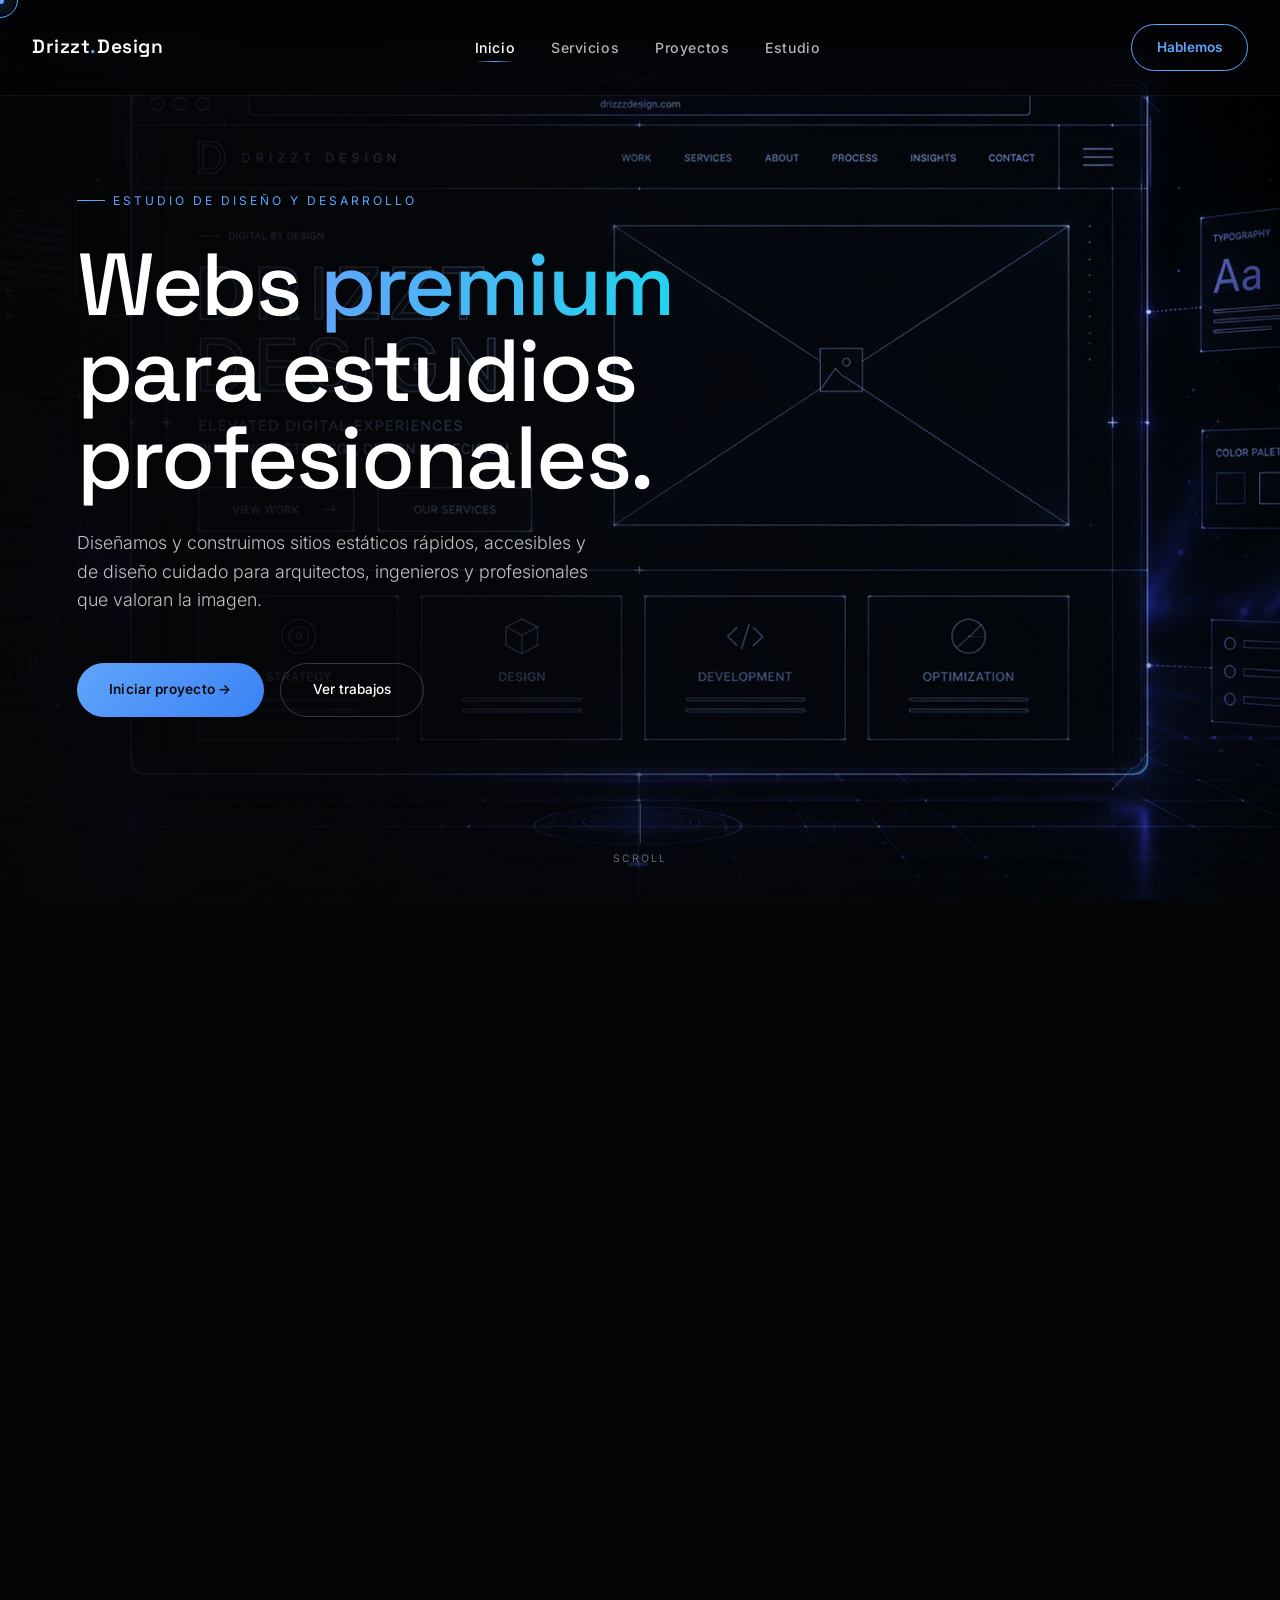
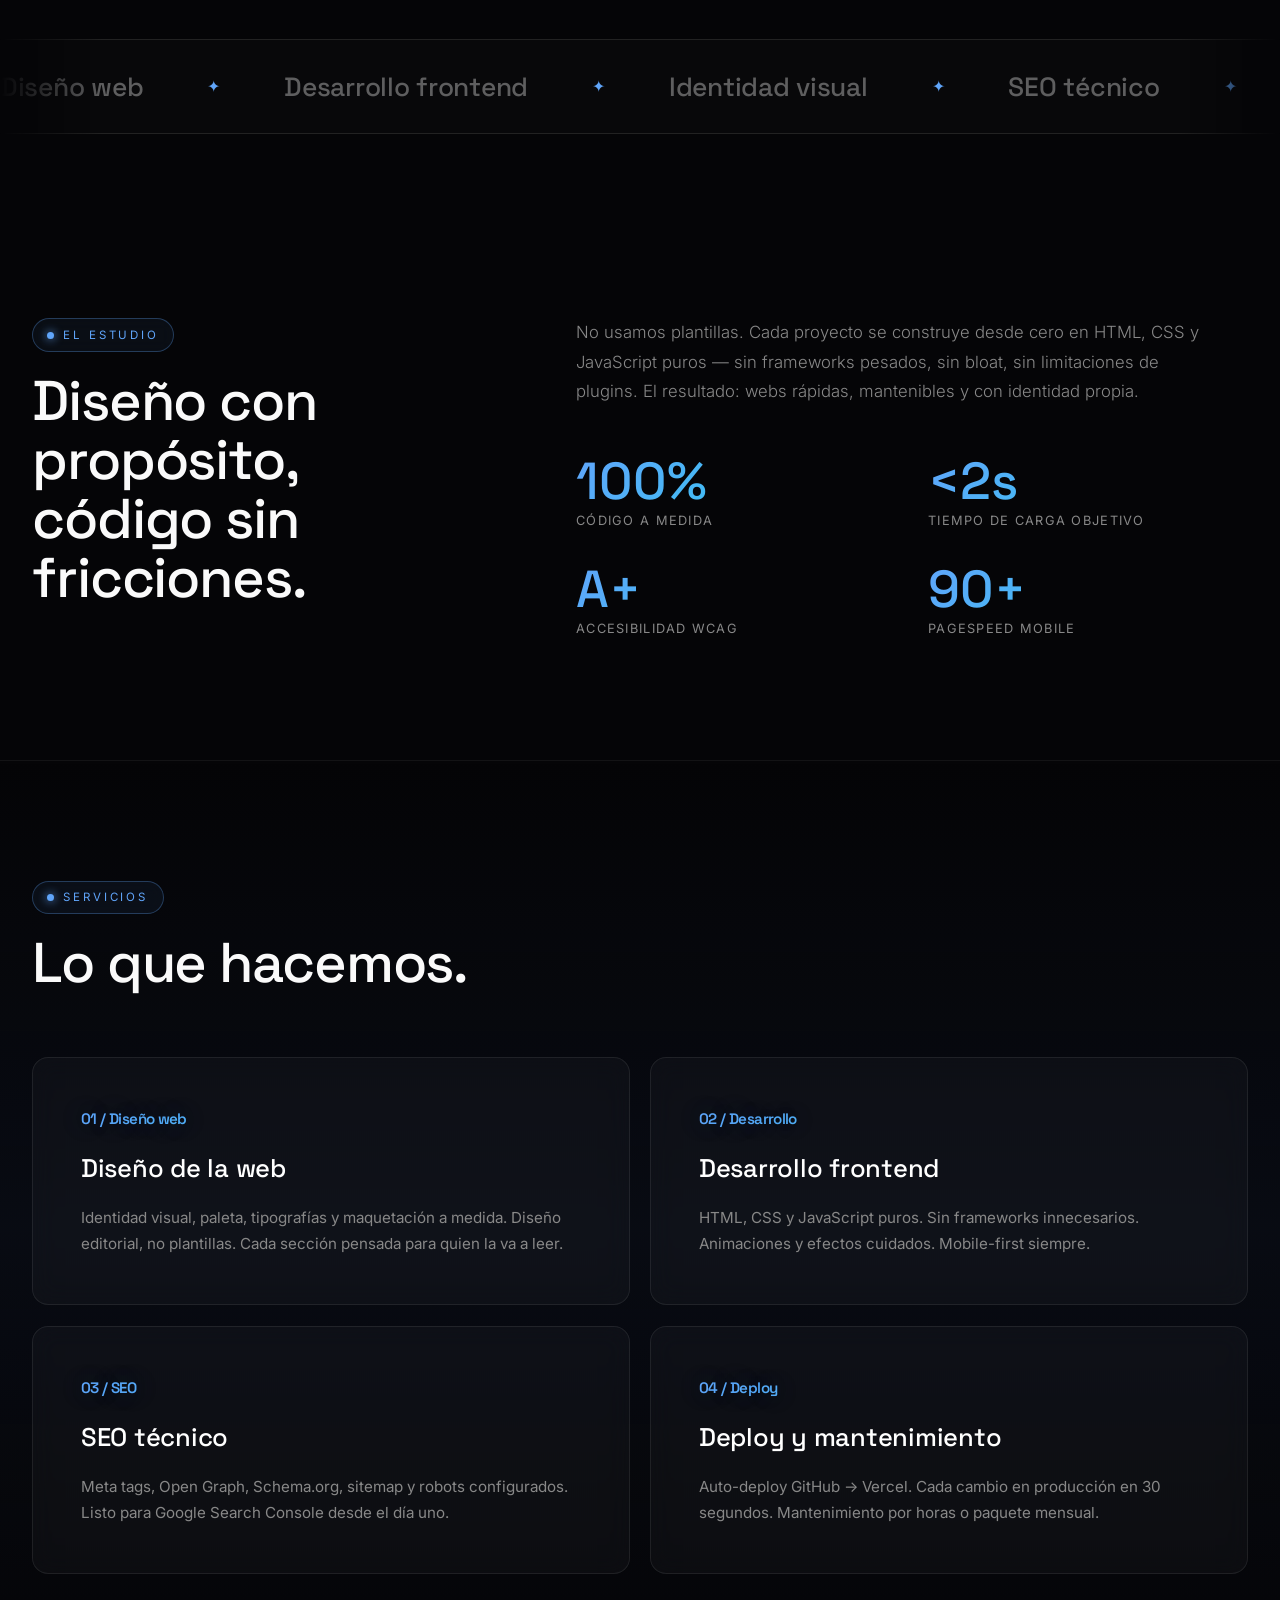
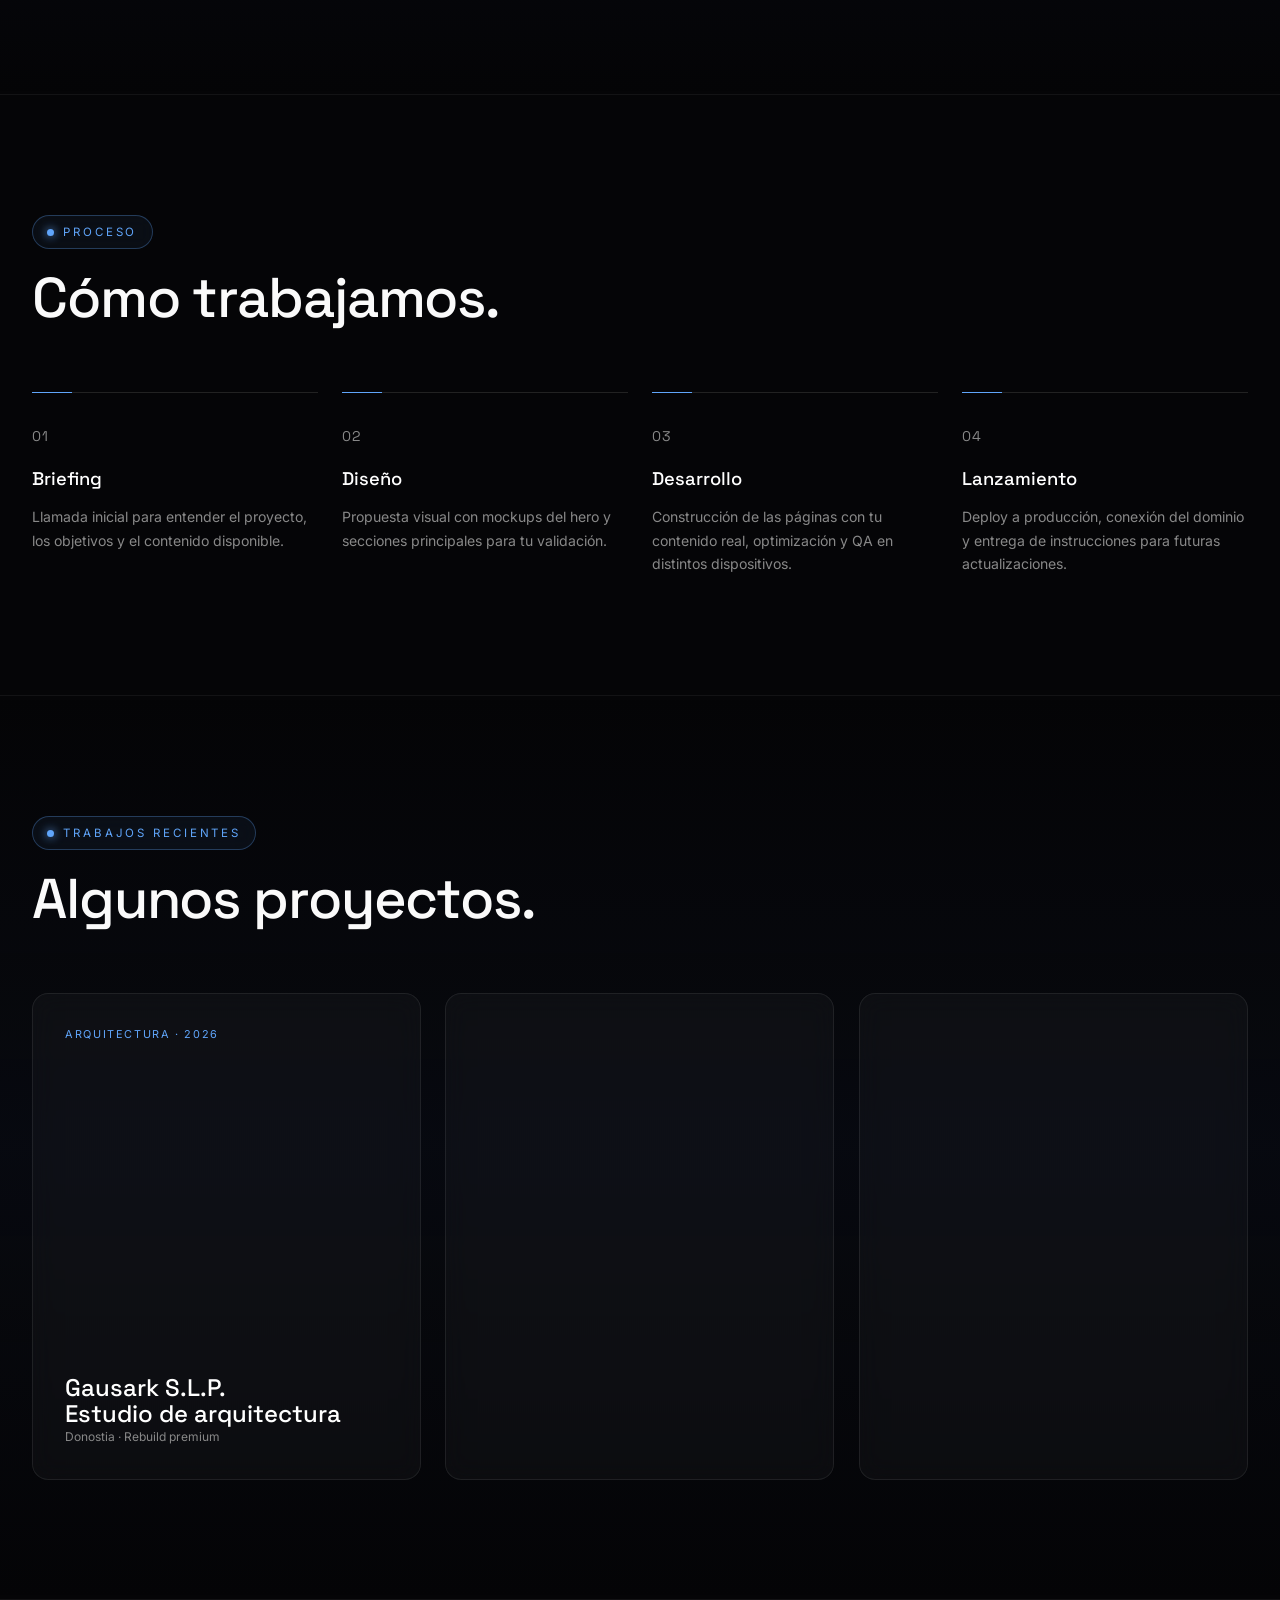
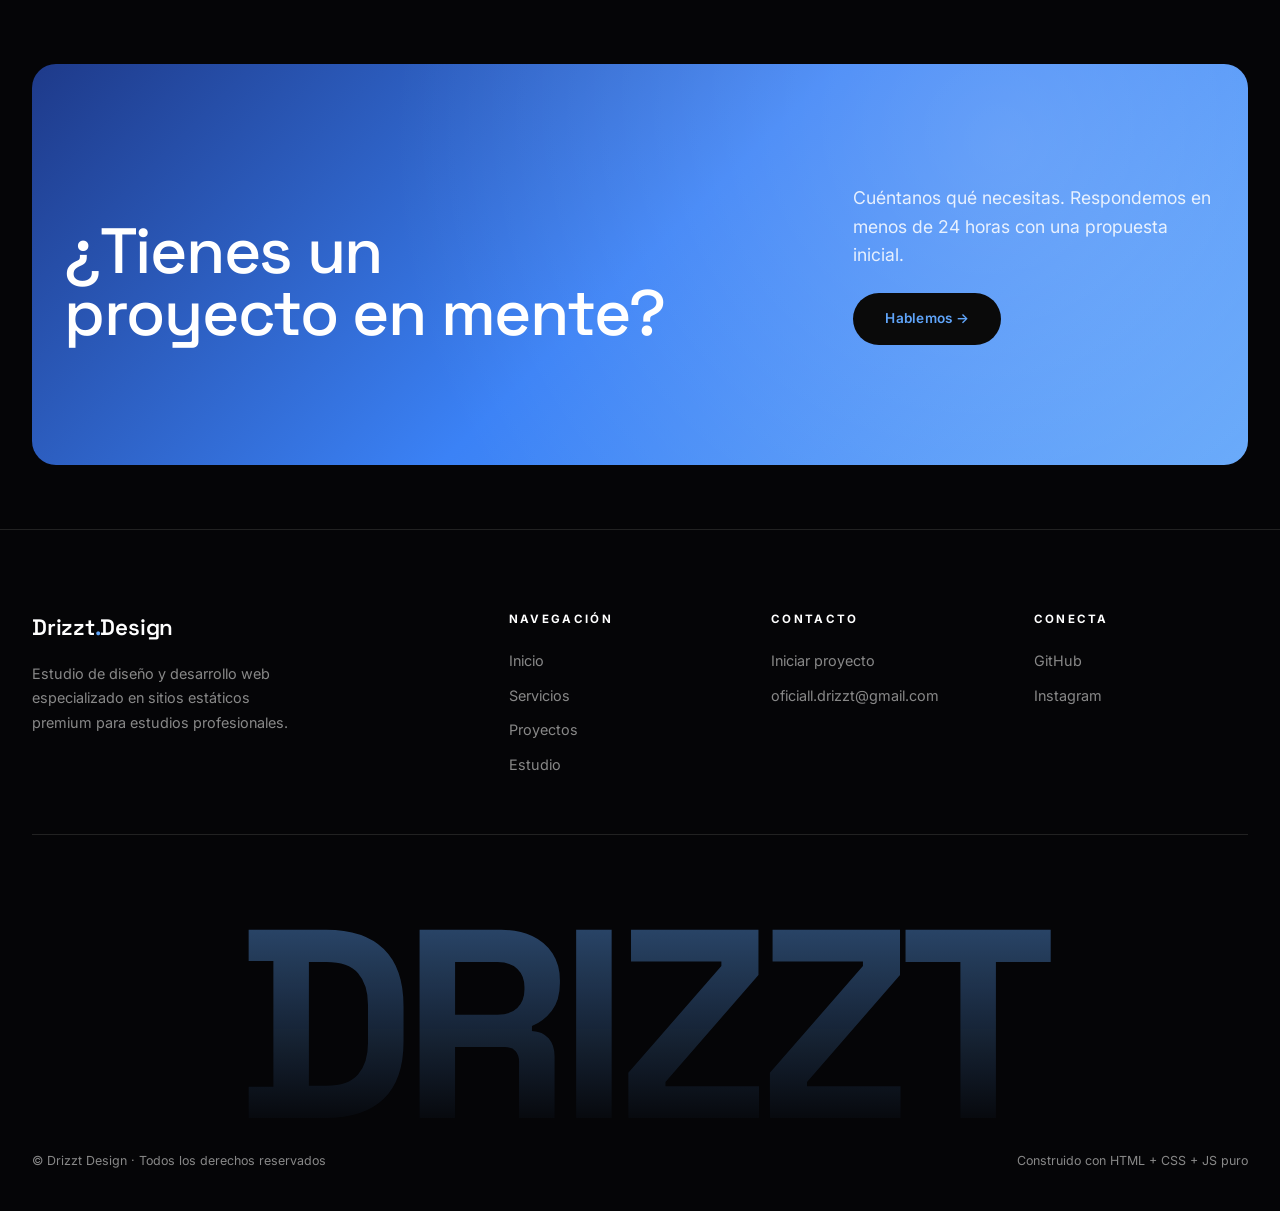
==== commit 5c16e72f: "Form Google Forms conectado: 6 entry IDs aplicados, notificaciones a oficiall.drizzt@gmail.com" ====
--- a/index.html
+++ b/index.html
@@ -280,14 +280,10 @@
 <!-- SCROLL-VIDEO-SECTION -->
 <div class="hero-wrapper">
 <section class="hero">
-  <!-- VIDEO PENDIENTE: cuando el usuario envíe el clip de transición, sustituir el .hero-placeholder por:
-       <video id="heroVideo" muted playsinline preload="auto" poster="assets/og-image.jpg">
-         <source src="assets/hero-scrub-mobile.mp4" type="video/mp4" media="(max-width: 768px)">
-         <source src="assets/hero-scrub.mp4" type="video/mp4">
-       </video>
-       Y descomentar el script scroll-video al final.
-  -->
-  <div class="hero-placeholder"></div>
+  <video id="heroVideo" muted playsinline preload="auto" poster="assets/hero-poster.jpg">
+    <source src="assets/hero-scrub-mobile.mp4" type="video/mp4" media="(max-width: 768px)">
+    <source src="assets/hero-scrub.mp4" type="video/mp4">
+  </video>
   <div class="hero-overlay"></div>
   <div class="hero-content">
     <p class="hero-eyebrow">Estudio de diseño y desarrollo</p>
@@ -518,8 +514,7 @@
   mobileClose.addEventListener('click', () => mobileNav.classList.remove('open'));
   mobileNav.querySelectorAll('a').forEach(a => a.addEventListener('click', () => mobileNav.classList.remove('open')));
 
-  // SCROLL-VIDEO STUB — descomentar cuando se añada el vídeo del hero (ver comentario en HTML del hero)
-  /*
+  // SCROLL-VIDEO — vídeo de transición wireframe → filled, ligado al scroll
   // Mobile bypass
   (function () {
     var video = document.getElementById('heroVideo');
@@ -575,7 +570,6 @@
     video.addEventListener('loadedmetadata', function () { video.currentTime = 0.001; onScroll(); });
     video.addEventListener('ended', function () { complete = true; });
   }());
-  */
 </script>
 
 <div class="cursor" aria-hidden="true"></div>
--- a/assets/premium.css
+++ b/assets/premium.css
@@ -96,8 +96,11 @@
   opacity: .28;
 }
 
-/* Page chrome relative for orbs to stay behind */
-header, main, section, footer, .page-hero { position: relative; z-index: 1; }
+/* Page chrome relative for orbs to stay behind. Excluimos .hero porque
+   tiene `position: sticky` desde el CSS inline (necesario para scroll-video). */
+header, main, section:not(.hero), footer, .page-hero { position: relative; z-index: 1; }
+.hero { z-index: 1; }
+.hero-wrapper { position: relative; z-index: 1; }
 
 /* Body un poco más oscuro que las secciones para que los orbs canten */
 body { background: #050507; }
@@ -112,10 +115,24 @@
 }
 footer { background: transparent; }
 
-/* Hero del index: quitamos el placeholder opaco para que los orbs se vean */
+/* Hero del index: vídeo de fondo + overlay con gradient horizontal
+   (oscuro a la izquierda donde está el texto, transparente a la derecha donde se ve el vídeo) */
 .hero { background: transparent; }
 .hero-placeholder { display: none; }
-.hero-overlay { background: linear-gradient(180deg, rgba(0,0,0,.25) 0%, rgba(10,10,10,.05) 100%); }
+.hero-overlay {
+  background:
+    linear-gradient(90deg, rgba(5,5,7,.92) 0%, rgba(5,5,7,.78) 30%, rgba(5,5,7,.35) 55%, rgba(5,5,7,.05) 85%, transparent 100%),
+    linear-gradient(180deg, transparent 0%, rgba(5,5,7,.4) 100%);
+}
+@media (max-width: 900px) {
+  /* En móvil el texto está centrado y el vídeo es visualmente más cargado.
+     Overlay fuerte para que el H1 blanco contraste sobre cualquier frame. */
+  .hero-overlay {
+    background:
+      radial-gradient(ellipse at center, rgba(5,5,7,.65) 0%, rgba(5,5,7,.92) 100%),
+      linear-gradient(180deg, rgba(5,5,7,.4) 0%, rgba(5,5,7,.85) 100%);
+  }
+}
 
 /* Algunas secciones reciben un wash sutil para dar variación */
 .servicios { background: linear-gradient(180deg, transparent 0%, rgba(15, 23, 42, 0.35) 50%, transparent 100%); }
@@ -247,17 +264,17 @@
   to   { transform: translateX(0); }
 }
 
-/* Kinetic typography (h1) */
-.kinetic-char {
-  display: inline-block;
+/* Hero H1 entry animation — fade + slide del bloque completo
+   (no per-char porque rompe la gradient text en <em>) */
+.hero-h1-animate {
   opacity: 0;
-  filter: blur(10px);
   transform: translateY(28px);
-  animation: kinetic-in .85s cubic-bezier(.2,.8,.2,1) forwards;
-  will-change: transform, opacity, filter;
-}
-@keyframes kinetic-in {
-  to { opacity: 1; filter: blur(0); transform: translateY(0); }
+  filter: blur(8px);
+  animation: hero-h1-in 1.1s cubic-bezier(.2,.8,.2,1) .15s forwards;
+  will-change: opacity, transform, filter;
+}
+@keyframes hero-h1-in {
+  to { opacity: 1; transform: translateY(0); filter: blur(0); }
 }
 
 /* Animated gradient text on accent <em> */
@@ -521,7 +538,7 @@
 /* Reduced motion */
 @media (prefers-reduced-motion: reduce) {
   .orb { animation: none !important; transform: none !important; }
-  .kinetic-char { opacity: 1 !important; filter: none !important; transform: none !important; animation: none !important; }
+  .hero-h1-animate { opacity: 1 !important; filter: none !important; transform: none !important; animation: none !important; }
   .page-hero h1 em, .hero h1 em, .hero-text h1 em, section h2 em {
     animation: none !important;
     background: none;
@@ -584,6 +601,37 @@
   .scroll-progress { height: 3px; }
 }
 
+/* Mobile: hero del index — el H1 con <br> forzados se desborda fácil
+   en 375px. Ajustamos tipografías y botones. */
+@media (max-width: 768px) {
+  .hero h1 {
+    font-size: clamp(1.85rem, 9vw, 2.75rem) !important;
+    line-height: 1.08 !important;
+    letter-spacing: -.01em !important;
+  }
+  .hero-eyebrow {
+    font-size: .62rem !important;
+    letter-spacing: .15em !important;
+    margin-bottom: 1.25rem !important;
+  }
+  .hero-eyebrow::before { width: 18px !important; }
+  .hero-sub {
+    font-size: .95rem !important;
+    margin-bottom: 2rem !important;
+    max-width: 100% !important;
+  }
+  .hero-btns {
+    gap: .65rem !important;
+    justify-content: center !important;
+    flex-wrap: wrap !important;
+  }
+  .hero-btns a {
+    font-size: .78rem !important;
+    padding: .8rem 1.4rem !important;
+  }
+  .scroll-hint { font-size: .58rem !important; }
+}
+
 @media (max-width: 480px) {
   .footer-monumental { font-size: clamp(3rem, 22vw, 5.5rem); letter-spacing: -.04em; }
   .marquee-item { font-size: 1rem; gap: 2rem; }
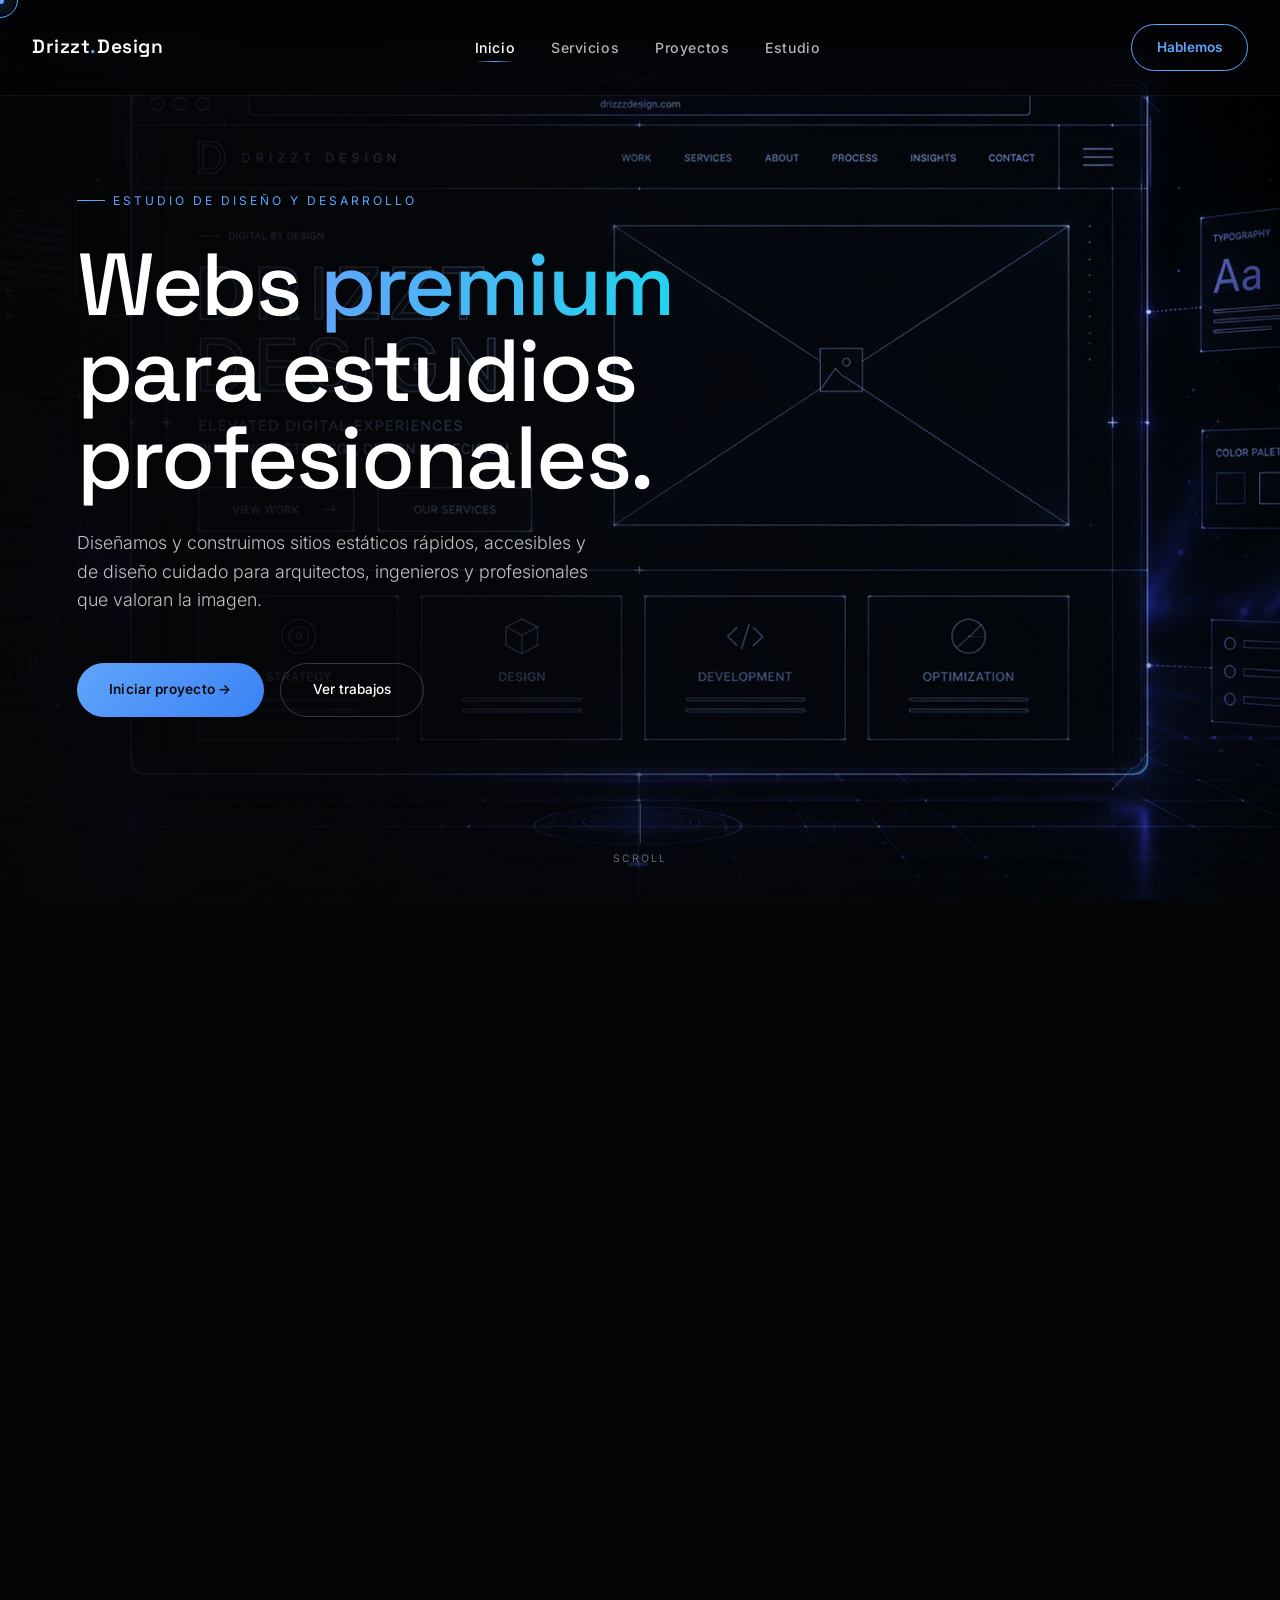
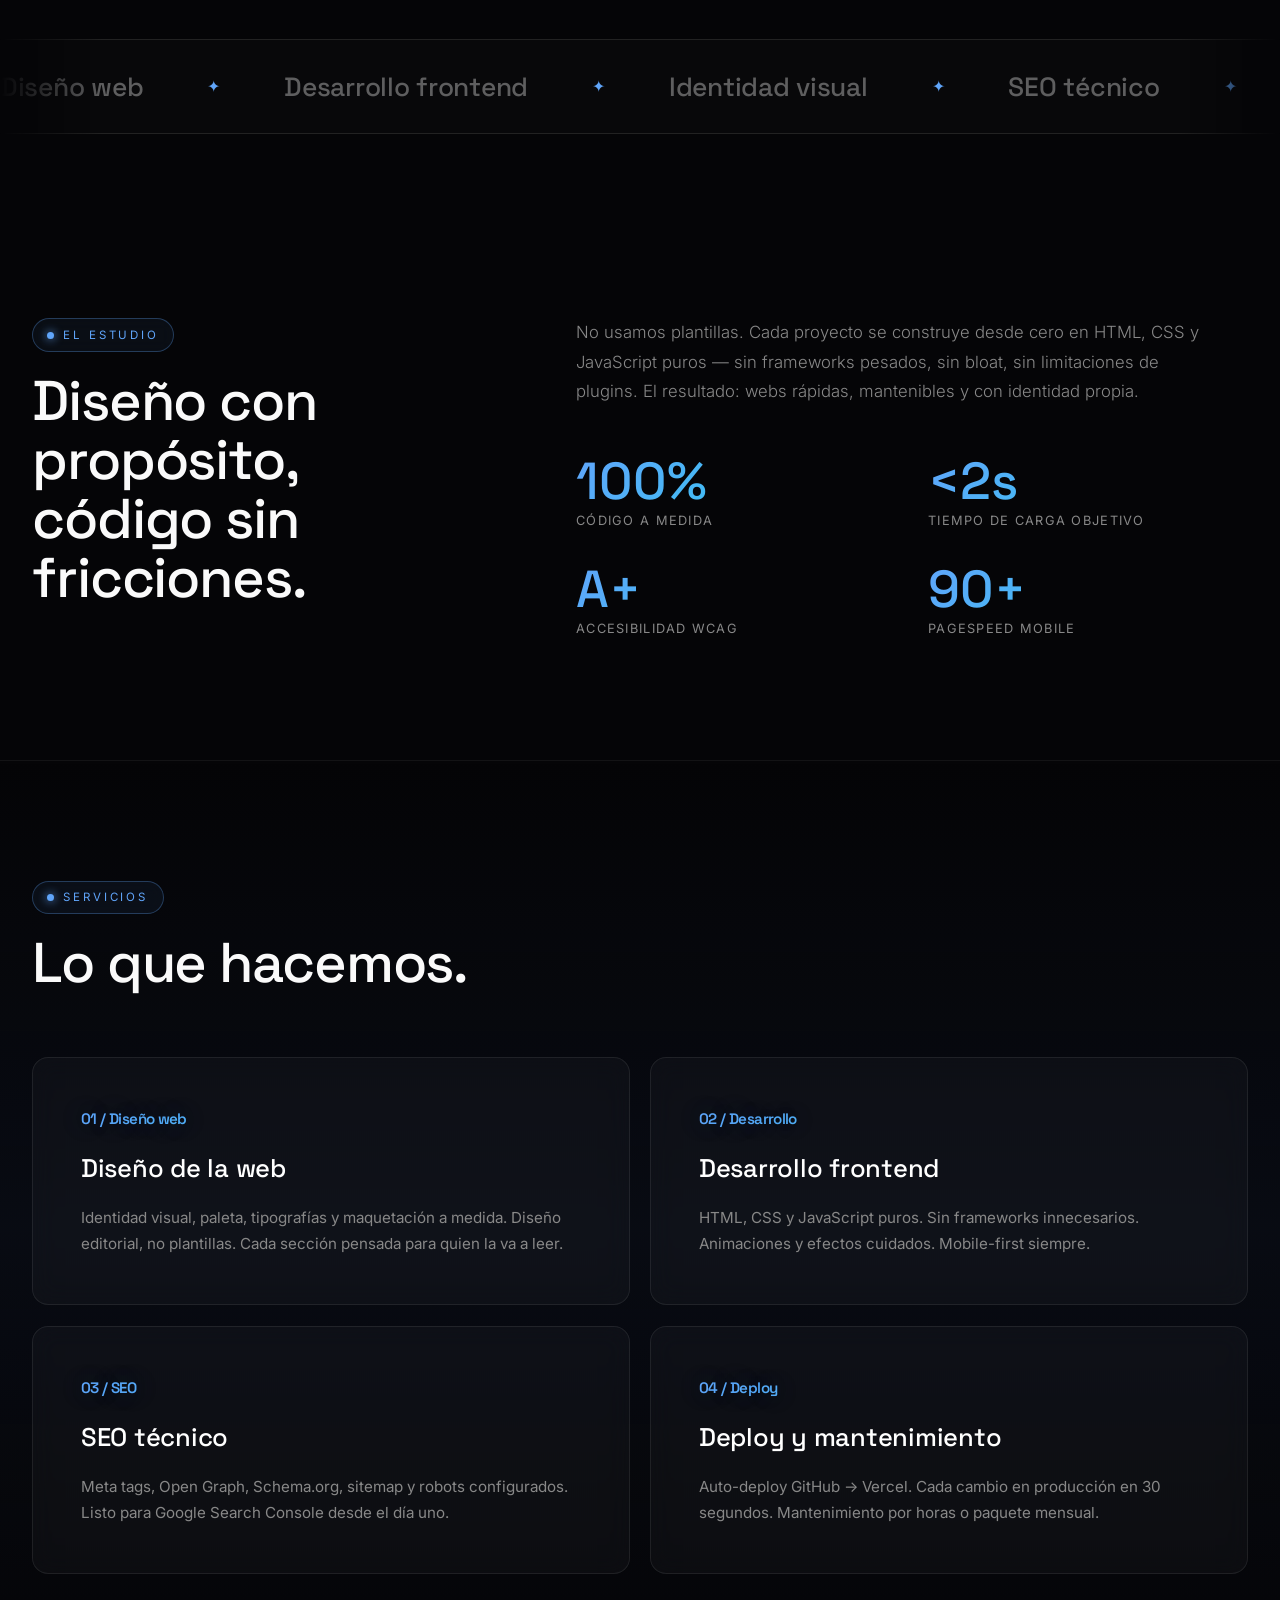
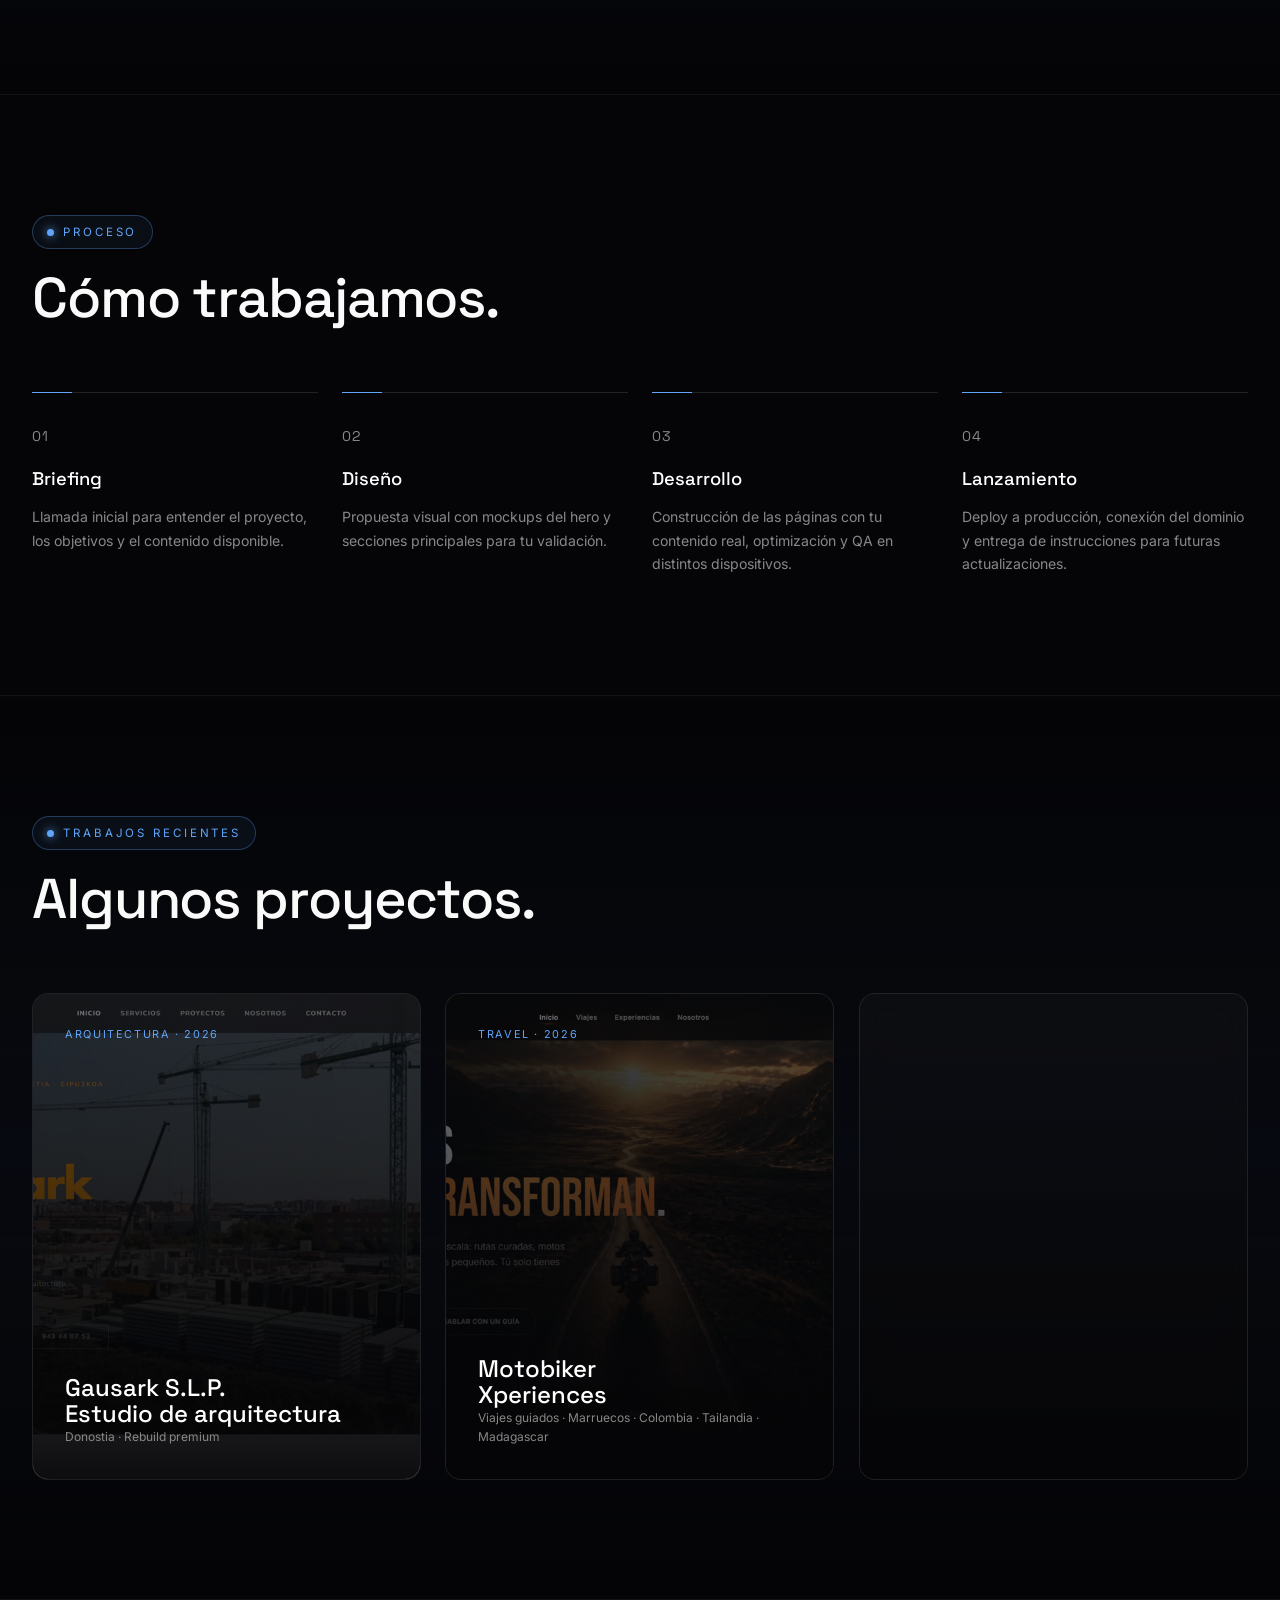
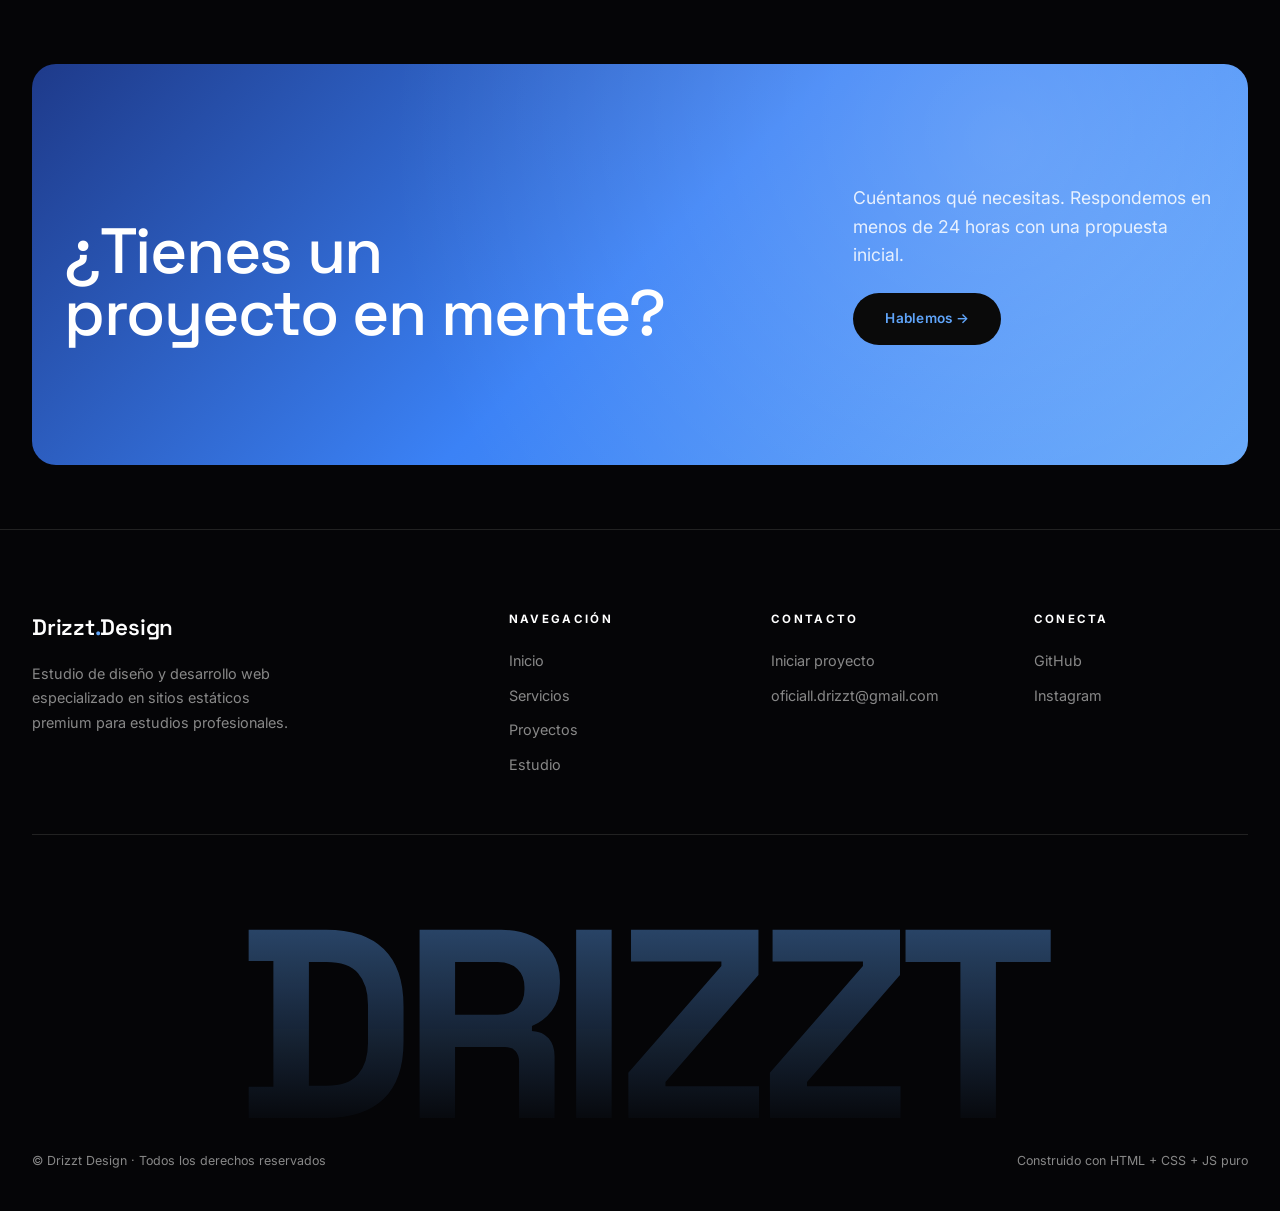
==== commit 4173babf: "Portfolio: añadido Motobiker Xperiences, Gausark URL actualizada (gausark.vercel.app), portadas real" ====
--- a/index.html
+++ b/index.html
@@ -109,16 +109,32 @@
       .hero-wrapper { height: auto; }
       .hero { position: relative; padding: 0 5vw; justify-content: center; text-align: center; }
     }
-    .hero video { position: absolute; inset: 0; width: 100%; height: 100%; object-fit: cover; }
-    .hero-overlay { position: absolute; inset: 0; background: linear-gradient(135deg, rgba(0,0,0,.75) 0%, rgba(10,10,10,.55) 100%); }
-    /* Placeholder mientras no hay vídeo: gradiente animado */
-    .hero-placeholder {
+    .hero video {
+      position: absolute; inset: 0; width: 100%; height: 100%; object-fit: cover;
+      opacity: 0; visibility: hidden; pointer-events: none;
+      z-index: 1;
+    }
+    /* Canvas que sustituye al vídeo durante el scroll — drawImage es instant */
+    .hero-canvas {
+      position: absolute; inset: 0; width: 100%; height: 100%;
+      object-fit: cover;
+      opacity: 0; transition: opacity .5s ease;
+      z-index: 1; pointer-events: none; display: block;
+    }
+    .hero-canvas.ready { opacity: 1; }
+    /* Poster mostrado mientras se renderizan los frames a memoria */
+    .hero-poster-bg {
       position: absolute; inset: 0;
-      background:
-        radial-gradient(circle at 20% 30%, rgba(96,165,250,.15) 0%, transparent 50%),
-        radial-gradient(circle at 80% 70%, rgba(96,165,250,.08) 0%, transparent 60%),
-        linear-gradient(180deg, #0a0a0a 0%, #141414 100%);
-    }
+      background-image: url('assets/hero-poster.jpg');
+      background-size: cover;
+      background-position: center;
+      transition: opacity .5s ease;
+      z-index: 0;
+    }
+    .hero-poster-bg.faded { opacity: 0; pointer-events: none; }
+    .hero-overlay { position: absolute; inset: 0; background: linear-gradient(135deg, rgba(0,0,0,.75) 0%, rgba(10,10,10,.55) 100%); z-index: 2; }
+    /* Placeholder original (sin uso ahora, el poster-bg lo sustituye) */
+    .hero-placeholder { display: none; }
     .hero-content { position: relative; z-index: 2; color: #fff; max-width: 760px; }
     .hero-eyebrow {
       display: inline-flex; align-items: center; gap: .5rem;
@@ -280,6 +296,7 @@
 <!-- SCROLL-VIDEO-SECTION -->
 <div class="hero-wrapper">
 <section class="hero">
+  <div class="hero-poster-bg" aria-hidden="true"></div>
   <video id="heroVideo" muted playsinline preload="auto" poster="assets/hero-poster.jpg">
     <source src="assets/hero-scrub-mobile.mp4" type="video/mp4" media="(max-width: 768px)">
     <source src="assets/hero-scrub.mp4" type="video/mp4">
@@ -418,6 +435,7 @@
     <h2 class="section-title"><span class="word-reveal">Algunos proyectos.</span></h2>
     <div class="proyectos-preview-grid">
       <a class="proyecto-card" href="proyectos.html">
+        <img class="proyecto-card-bg" src="assets/portfolio-gausark.jpg" alt="Web de Gausark — estudio de arquitectura" loading="lazy">
         <div class="proyecto-card-content">
           <div>
             <p class="proyecto-tag">Arquitectura · 2026</p>
@@ -429,13 +447,14 @@
         </div>
       </a>
       <a class="proyecto-card" href="proyectos.html">
+        <img class="proyecto-card-bg" src="assets/portfolio-motobiker.jpg" alt="Web de Motobiker Xperiences — viajes guiados en moto" loading="lazy">
         <div class="proyecto-card-content">
           <div>
-            <p class="proyecto-tag"><!-- REVISAR: tipo --></p>
-          </div>
-          <div>
-            <p class="proyecto-title"><!-- REVISAR: nombre del proyecto --></p>
-            <p class="proyecto-meta"><!-- REVISAR: ubicación · descripción --></p>
+            <p class="proyecto-tag">Travel · 2026</p>
+          </div>
+          <div>
+            <p class="proyecto-title">Motobiker<br>Xperiences</p>
+            <p class="proyecto-meta">Viajes guiados · Marruecos · Colombia · Tailandia · Madagascar</p>
           </div>
         </div>
       </a>
@@ -528,47 +547,204 @@
       return;
     }
   }());
-  // Desktop scroll-driven scrubbing
+  // DESKTOP: CANVAS APPROACH — pre-renderiza cada frame del vídeo a ImageBitmap,
+  // sustituye el <video> por un <canvas>. drawImage(bitmap) es instantáneo (GPU),
+  // no depende del decoder de vídeo durante el scroll. Imposible que tartamudee.
   (function () {
     if (window.matchMedia('(max-width: 768px)').matches) return;
-    var video = document.getElementById('heroVideo');
-    var wrapper = document.querySelector('.hero-wrapper');
+    var video       = document.getElementById('heroVideo');
+    var wrapper     = document.querySelector('.hero-wrapper');
+    var placeholder = document.querySelector('.hero-poster-bg');
     if (!video || !wrapper) return;
-    var complete = false, rafId = null, lastUpdate = 0, THROTTLE = 50;
+
+    var ready    = false;
+    var complete = false;
+    var rafId    = null;
+    var current  = 0;
+    var LERP     = 0.18;
+    var frames   = [];
+    var canvas   = null;
+    var ctx      = null;
+
     function wrapTop() { return wrapper.getBoundingClientRect().top + window.scrollY; }
-    function range() { return wrapper.offsetHeight - window.innerHeight; }
-    function targetTime() {
-      if (!video.duration) return 0;
-      var s = Math.max(0, window.scrollY - wrapTop());
-      return Math.min(1, s / range()) * video.duration;
-    }
-    function setVideoTime(t) { if (video.fastSeek) video.fastSeek(t); else video.currentTime = t; }
-    function tick(now) {
-      if (!video.duration) { rafId = null; return; }
-      if (now - lastUpdate < THROTTLE) { rafId = requestAnimationFrame(tick); return; }
-      var target = targetTime(), current = video.currentTime, diff = target - current;
-      if (Math.abs(diff) < 0.04) { setVideoTime(target); if (target >= video.duration - 0.2) complete = true; rafId = null; return; }
-      setVideoTime(current + diff * 0.4); lastUpdate = now;
+    function range()   { return Math.max(1, wrapper.offsetHeight - window.innerHeight); }
+    function targetIndex() {
+      if (!frames.length) return 0;
+      var scrolled = Math.max(0, window.scrollY - wrapTop());
+      var p = Math.min(1, scrolled / range());
+      return p * (frames.length - 1);
+    }
+    function drawFrame(idx) {
+      if (!ctx) return;
+      idx = Math.max(0, Math.min(frames.length - 1, idx | 0));
+      var bmp = frames[idx];
+      if (bmp) ctx.drawImage(bmp, 0, 0, canvas.width, canvas.height);
+    }
+
+    function tick() {
+      if (!ready || !frames.length) { rafId = null; return; }
+      var target = targetIndex();
+      var diff   = target - current;
+      var k = Math.abs(diff) > 4 ? Math.min(0.5, LERP + Math.abs(diff) * 0.02) : LERP;
+      if (Math.abs(diff) < 0.05) {
+        current = target;
+        drawFrame(Math.round(current));
+        if (current >= frames.length - 1.05) complete = true;
+        rafId = null;
+        return;
+      }
+      current += diff * k;
+      drawFrame(Math.round(current));
       rafId = requestAnimationFrame(tick);
     }
-    function onScroll() { if (!video.duration) return; if (!rafId) rafId = requestAnimationFrame(tick); }
+
+    function onScroll() {
+      if (!ready || !frames.length) return;
+      if (!rafId) rafId = requestAnimationFrame(tick);
+    }
+
+    function finishPrewarm() {
+      if (ready) return;
+      ready = true;
+      drawFrame(0);
+      if (canvas) canvas.classList.add('ready');
+      if (placeholder) placeholder.classList.add('faded');
+      try { video.style.display = 'none'; } catch (_) {}
+      onScroll();
+    }
+
+    function setupCanvas(w, h) {
+      canvas = document.createElement('canvas');
+      canvas.className = 'hero-canvas';
+      canvas.width = w;
+      canvas.height = h;
+      canvas.setAttribute('aria-hidden', 'true');
+      ctx = canvas.getContext('2d');
+      video.parentNode.insertBefore(canvas, video.nextSibling);
+    }
+
+    function captureFrames() {
+      return new Promise(function (resolve) {
+        var SCALE = 0.6;
+        var w = Math.max(2, Math.floor(video.videoWidth * SCALE));
+        var h = Math.max(2, Math.floor(video.videoHeight * SCALE));
+        var fps = 24;
+        var totalFrames = Math.max(1, Math.round(video.duration * fps));
+        var MAX_FRAMES = 200;
+        var stride = Math.max(1, Math.ceil(totalFrames / MAX_FRAMES));
+        var captureCount = Math.ceil(totalFrames / stride);
+
+        var off = document.createElement('canvas');
+        off.width = w; off.height = h;
+        var offctx = off.getContext('2d');
+        setupCanvas(w, h);
+
+        var i = 0;
+        function nextFrame() {
+          if (i >= captureCount) { resolve(); return; }
+          var t = (i * stride) / fps;
+          if (t >= video.duration) t = Math.max(0, video.duration - 0.001);
+          i++;
+
+          var captured = false;
+          function capture() {
+            if (captured) return;
+            captured = true;
+            try {
+              offctx.drawImage(video, 0, 0, w, h);
+              if (window.createImageBitmap) {
+                createImageBitmap(off).then(function (bmp) {
+                  frames.push(bmp);
+                  if (i % 10 === 0) setTimeout(nextFrame, 0); else nextFrame();
+                }).catch(function () {
+                  var copy = document.createElement('canvas');
+                  copy.width = w; copy.height = h;
+                  copy.getContext('2d').drawImage(off, 0, 0);
+                  frames.push(copy);
+                  nextFrame();
+                });
+              } else {
+                var copy = document.createElement('canvas');
+                copy.width = w; copy.height = h;
+                copy.getContext('2d').drawImage(off, 0, 0);
+                frames.push(copy);
+                nextFrame();
+              }
+            } catch (e) { nextFrame(); }
+          }
+
+          var safety = setTimeout(capture, 300);
+          if (video.requestVideoFrameCallback) {
+            video.requestVideoFrameCallback(function () {
+              clearTimeout(safety);
+              requestAnimationFrame(capture);
+            });
+          } else {
+            video.addEventListener('seeked', function onseek() {
+              video.removeEventListener('seeked', onseek);
+              clearTimeout(safety);
+              requestAnimationFrame(capture);
+            });
+          }
+          try { video.currentTime = t; } catch (_) { capture(); }
+        }
+        nextFrame();
+      });
+    }
+
+    function prewarm() {
+      if (!video.videoWidth || !video.duration) {
+        video.addEventListener('loadedmetadata', prewarm, { once: true });
+        return;
+      }
+      var url = null;
+      var sources = video.querySelectorAll('source');
+      for (var i = 0; i < sources.length; i++) {
+        var s = sources[i];
+        if (!s.media || window.matchMedia(s.media).matches) { url = s.src; break; }
+      }
+      if (!url) url = video.currentSrc;
+
+      function afterFile() {
+        captureFrames().then(finishPrewarm).catch(finishPrewarm);
+      }
+
+      if (!url) { afterFile(); return; }
+
+      fetch(url).then(function (r) {
+        if (!r.ok) throw new Error('fetch failed');
+        return r.blob();
+      }).then(function (blob) {
+        var blobUrl = URL.createObjectURL(blob);
+        while (video.firstChild) video.removeChild(video.firstChild);
+        video.src = blobUrl;
+        return new Promise(function (resolve, reject) {
+          var to = setTimeout(reject, 12000);
+          video.addEventListener('loadedmetadata', function () {
+            clearTimeout(to); resolve();
+          }, { once: true });
+        });
+      }).then(afterFile).catch(afterFile);
+    }
+
     window.addEventListener('wheel', function (e) {
-      if (complete || !video.duration || e.deltaY <= 0) return;
+      if (complete || !ready || !frames.length || e.deltaY <= 0) return;
       var end = wrapTop() + range();
-      if (window.scrollY + e.deltaY > end && video.currentTime < video.duration - 0.3) e.preventDefault();
+      if (window.scrollY + e.deltaY > end && current < frames.length - 2) e.preventDefault();
     }, { passive: false });
+
     var touchStartY = 0;
-    window.addEventListener('touchstart', e => touchStartY = e.touches[0].clientY, { passive: true });
+    window.addEventListener('touchstart', function (e) { touchStartY = e.touches[0].clientY; }, { passive: true });
     window.addEventListener('touchmove', function (e) {
-      if (complete || !video.duration) return;
+      if (complete || !ready || !frames.length) return;
       var dy = touchStartY - e.touches[0].clientY;
       if (dy <= 0) return;
       var end = wrapTop() + range();
-      if (window.scrollY + dy > end && video.currentTime < video.duration - 0.3) e.preventDefault();
+      if (window.scrollY + dy > end && current < frames.length - 2) e.preventDefault();
     }, { passive: false });
+
     window.addEventListener('scroll', onScroll, { passive: true });
-    video.addEventListener('loadedmetadata', function () { video.currentTime = 0.001; onScroll(); });
-    video.addEventListener('ended', function () { complete = true; });
+    prewarm();
   }());
 </script>
 
--- a/assets/premium.css
+++ b/assets/premium.css
@@ -137,6 +137,29 @@
 /* Algunas secciones reciben un wash sutil para dar variación */
 .servicios { background: linear-gradient(180deg, transparent 0%, rgba(15, 23, 42, 0.35) 50%, transparent 100%); }
 .proyectos-preview { background: linear-gradient(180deg, transparent 0%, rgba(15, 23, 42, 0.25) 50%, transparent 100%); }
+
+/* Proyecto-card preview (index): foto de fondo + overlay degradado */
+.proyecto-card { isolation: isolate; }
+.proyecto-card-bg {
+  position: absolute; inset: 0;
+  width: 100%; height: 100%;
+  object-fit: cover;
+  opacity: .55;
+  transition: opacity .5s cubic-bezier(.2,.8,.2,1), transform .8s cubic-bezier(.2,.8,.2,1);
+  z-index: 0;
+}
+.proyecto-card:hover .proyecto-card-bg {
+  opacity: .85;
+  transform: scale(1.06);
+}
+.proyecto-card::after {
+  content: '';
+  position: absolute; inset: 0;
+  background: linear-gradient(180deg, rgba(5,5,7,.15) 0%, rgba(5,5,7,.6) 55%, rgba(5,5,7,.94) 100%);
+  z-index: 1;
+  pointer-events: none;
+}
+.proyecto-card .proyecto-card-content { z-index: 2; position: absolute; }
 
 /* Servicios grid: quita el gris-grid del CSS base */
 .servicios-grid { background: transparent !important; border: none !important; gap: 1.25rem !important; }
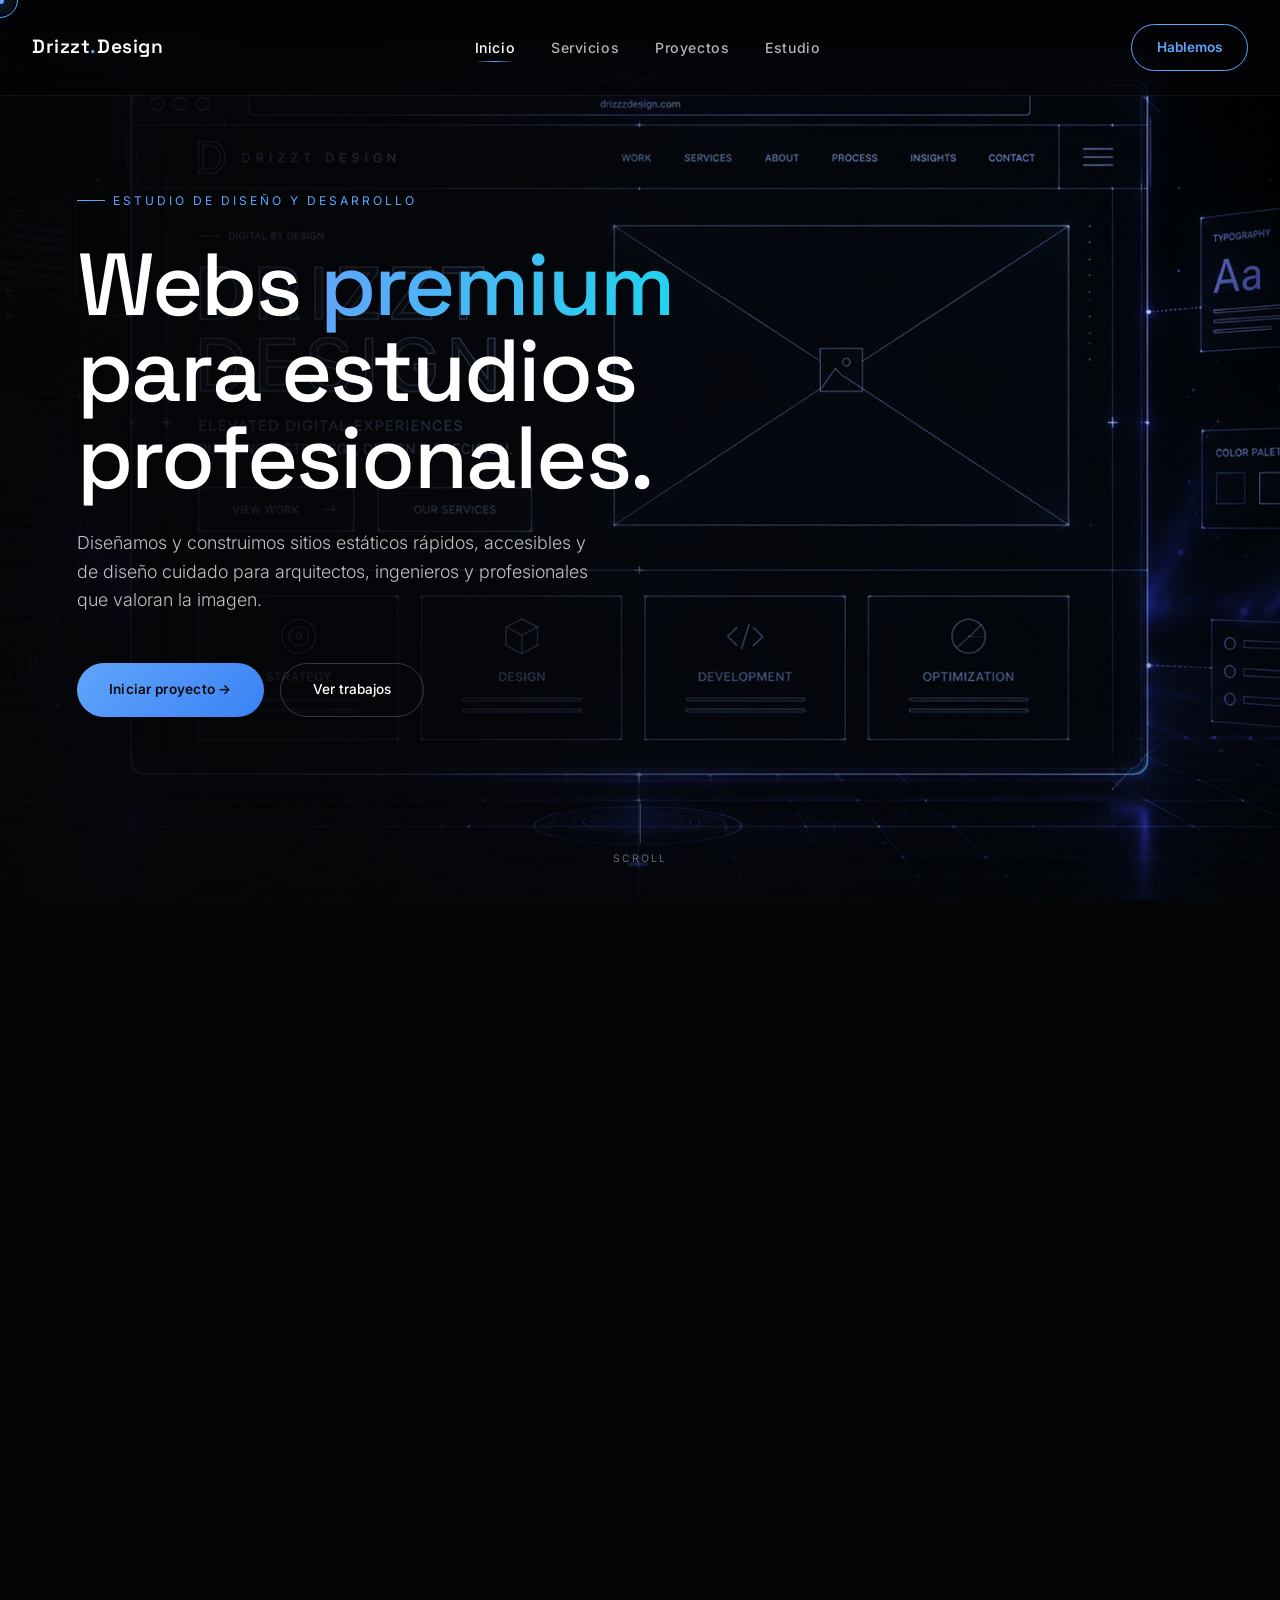
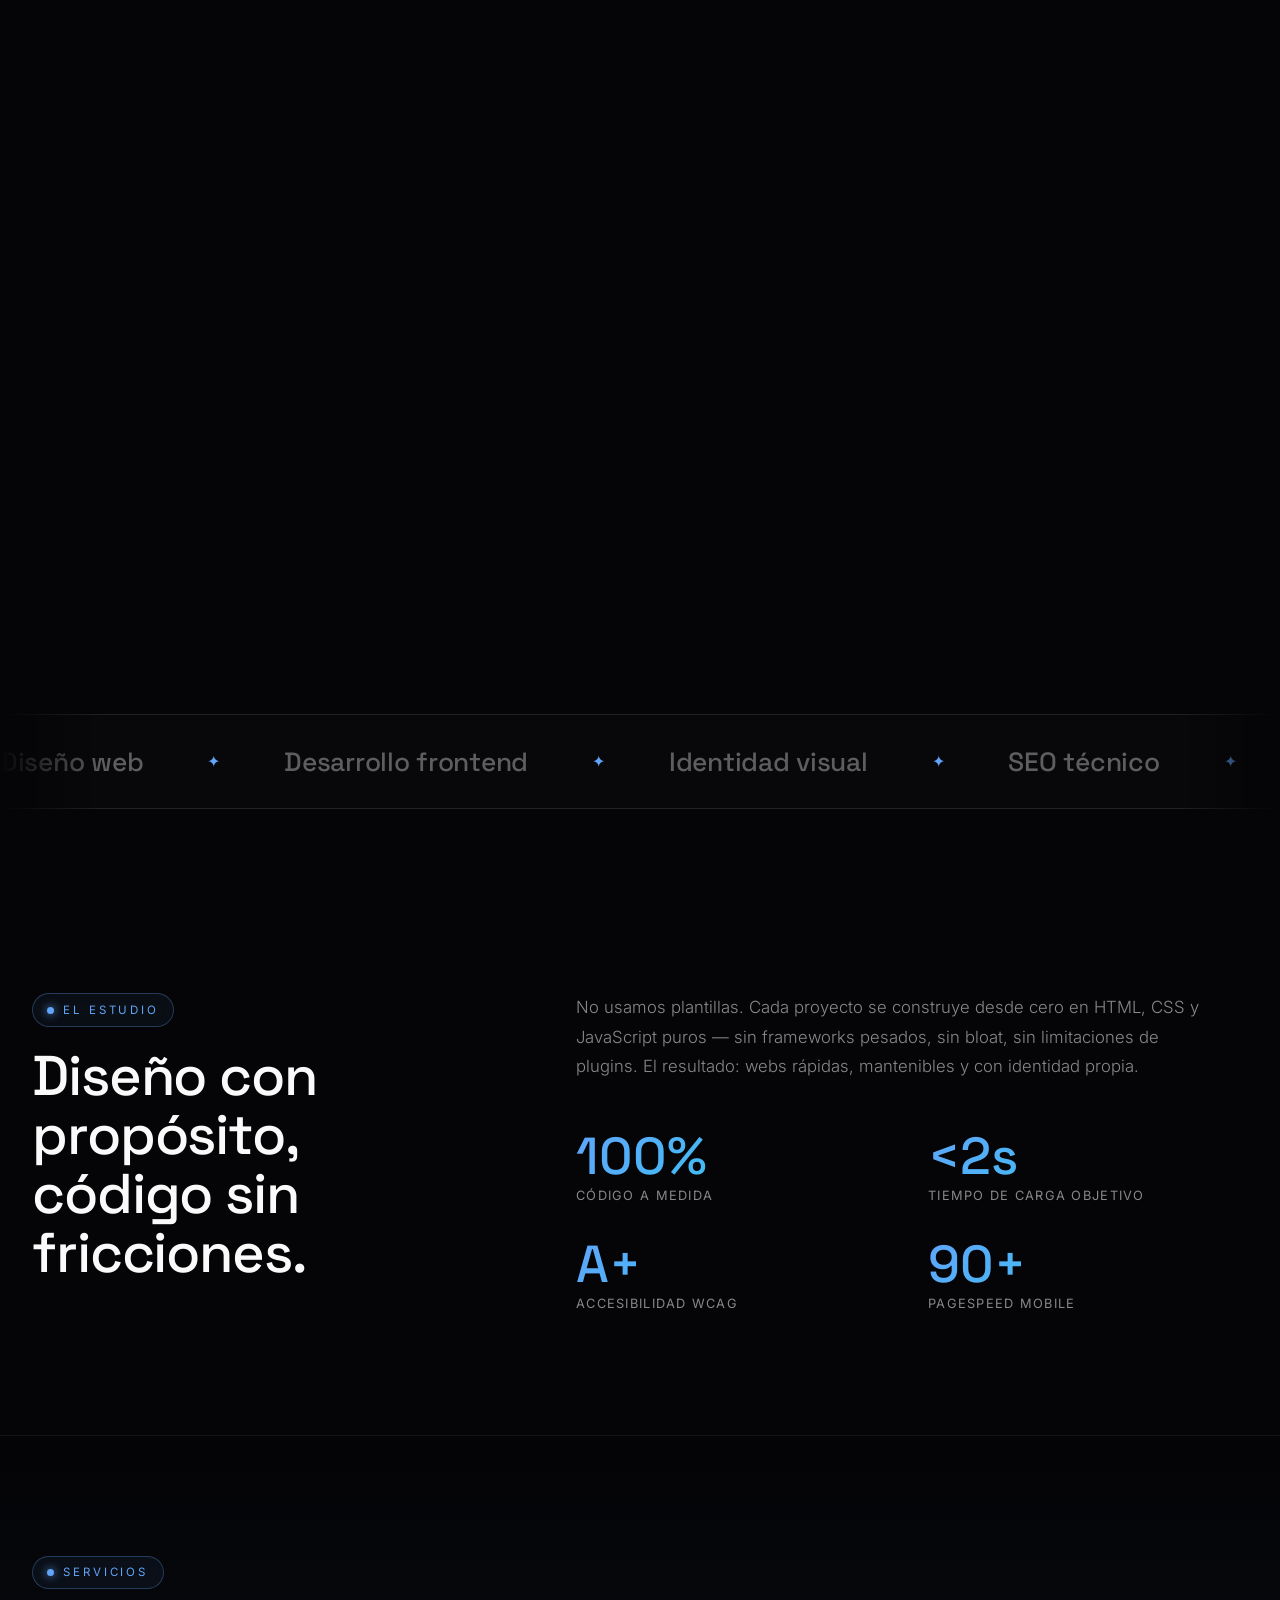
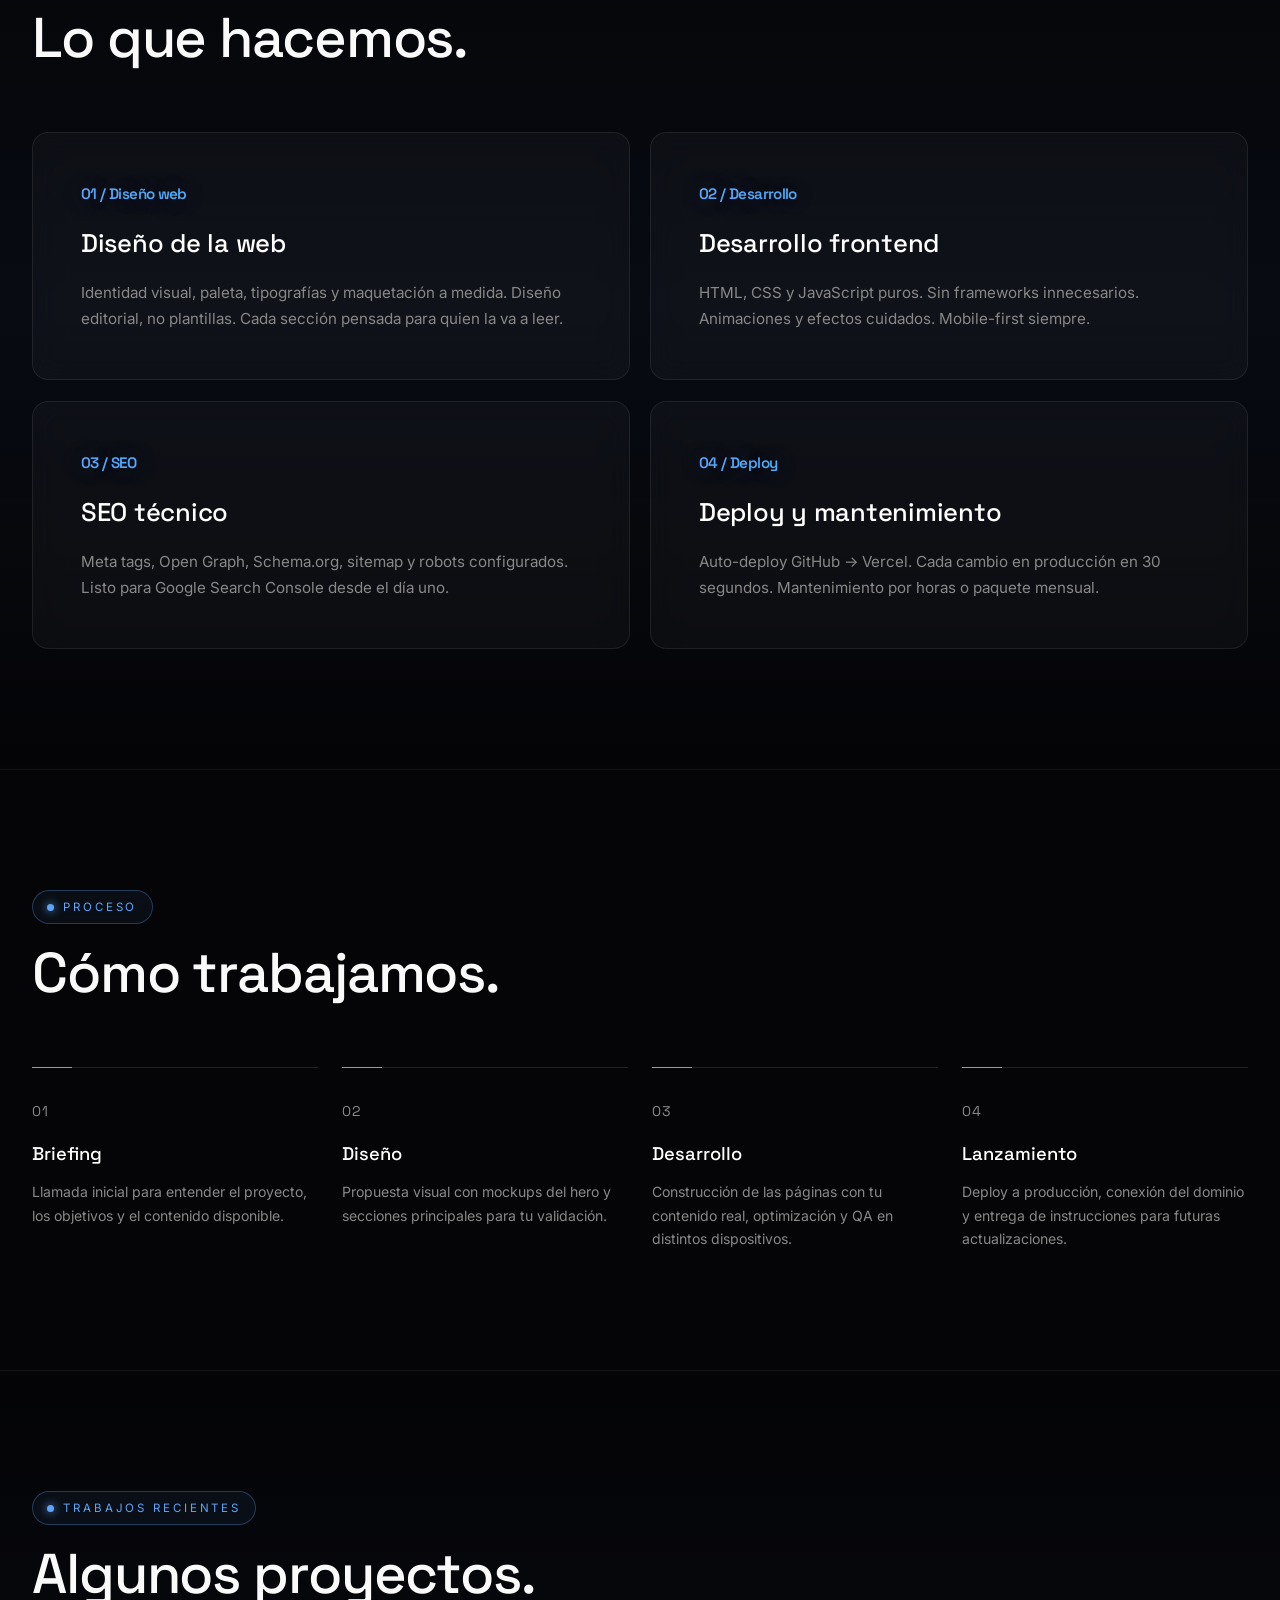
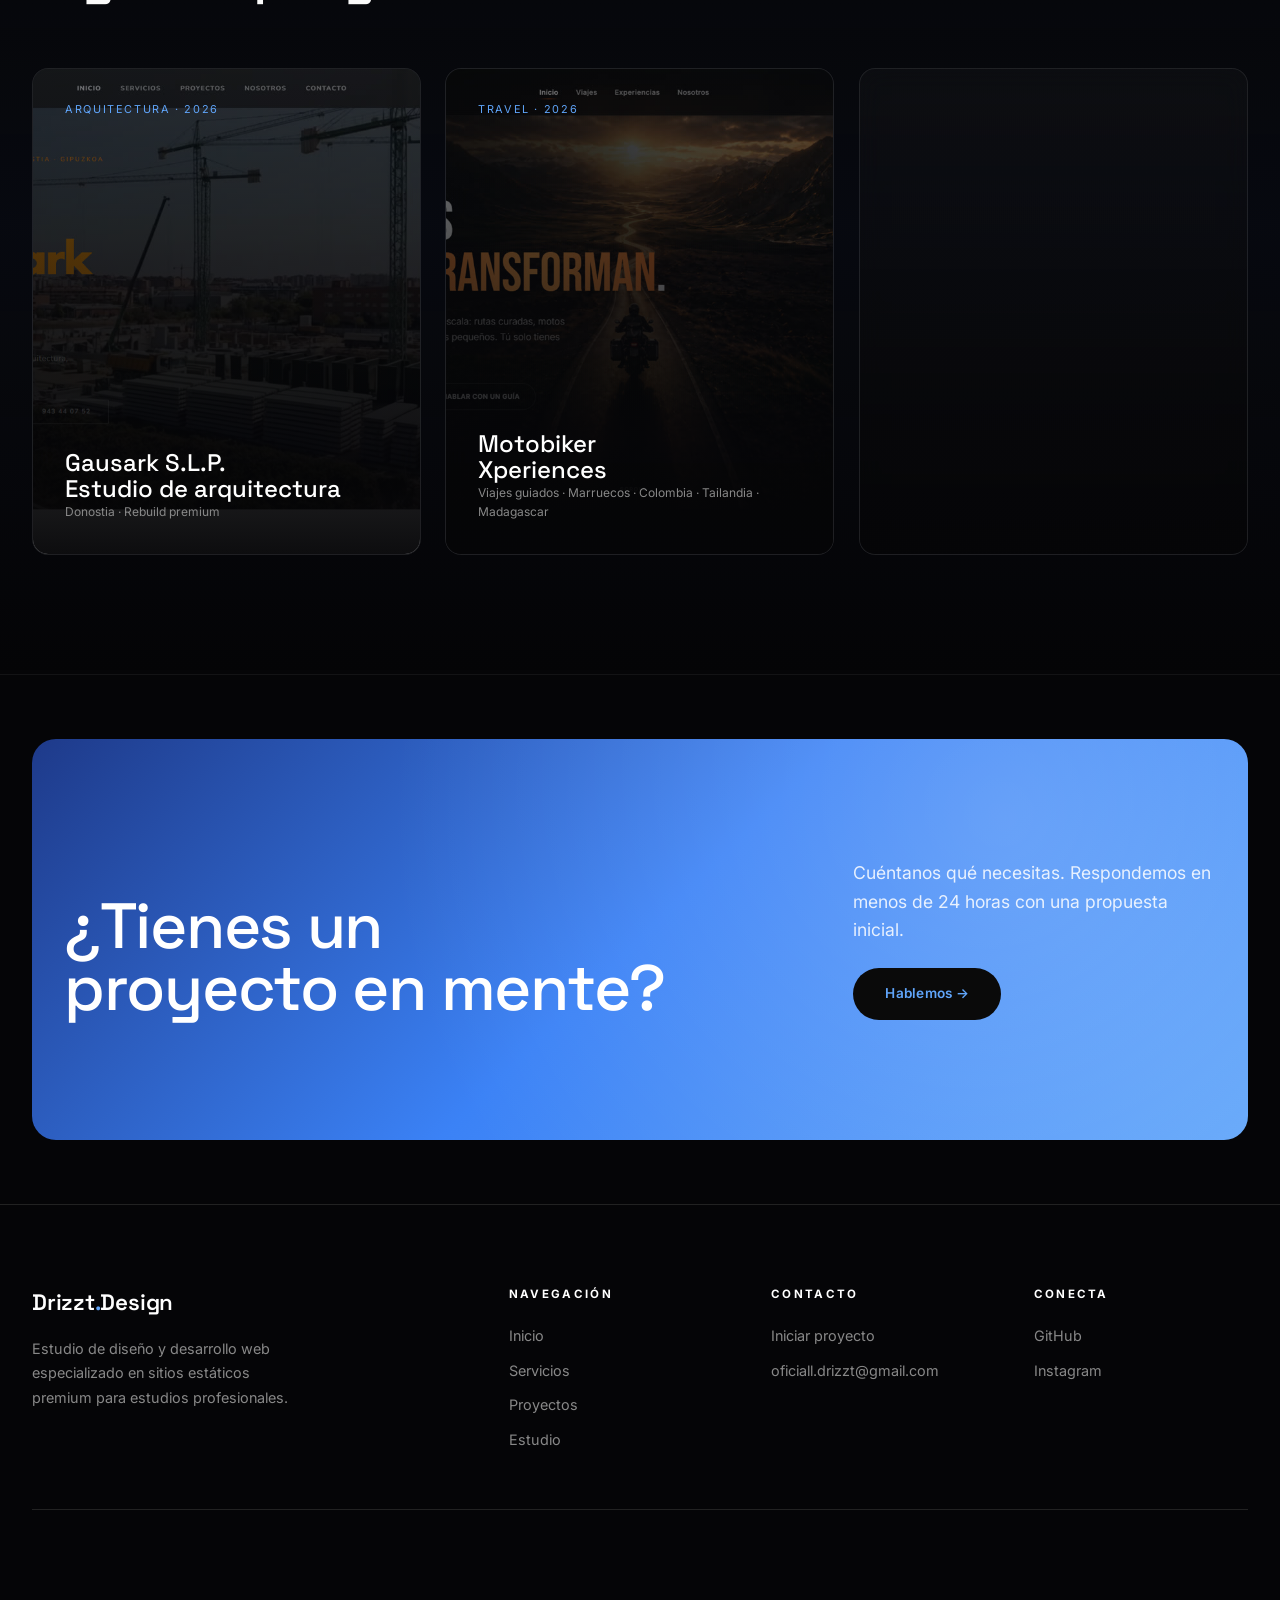
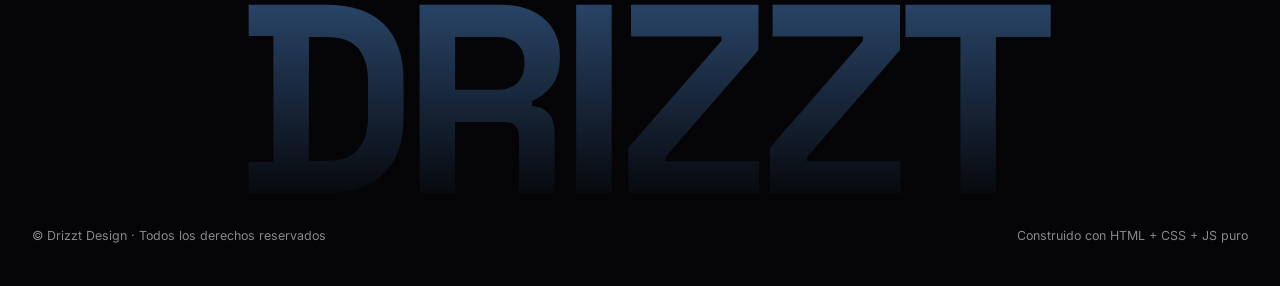
==== commit e465e36c: "Scroll-video: wrapper 250vh + LERP fijo 0.10 (sin acelerador adaptativo) — animación siempre visible" ====
--- a/index.html
+++ b/index.html
@@ -103,7 +103,7 @@
     .mobile-close { position: absolute; top: 1.5rem; right: 1.5rem; font-size: 1.75rem; color: #fff; cursor: pointer; background: none; border: none; }
 
     /* HERO con espacio para el vídeo de transición */
-    .hero-wrapper { height: 175vh; }
+    .hero-wrapper { height: 250vh; }
     .hero { position: sticky; top: 0; height: 100vh; min-height: 600px; display: flex; align-items: center; justify-content: flex-start; overflow: hidden; padding: 0 6vw; background: var(--color-bg); }
     @media (max-width: 768px) {
       .hero-wrapper { height: auto; }
@@ -561,7 +561,7 @@
     var complete = false;
     var rafId    = null;
     var current  = 0;
-    var LERP     = 0.18;
+    var LERP     = 0.10;
     var frames   = [];
     var canvas   = null;
     var ctx      = null;
@@ -585,7 +585,9 @@
       if (!ready || !frames.length) { rafId = null; return; }
       var target = targetIndex();
       var diff   = target - current;
-      var k = Math.abs(diff) > 4 ? Math.min(0.5, LERP + Math.abs(diff) * 0.02) : LERP;
+      // LERP fijo: garantiza que CADA frame intermedio se dibuje aunque
+      // el scroll sea muy rápido. Vídeo va "detrás" del scroll pero la
+      // animación siempre se aprecia entera.
       if (Math.abs(diff) < 0.05) {
         current = target;
         drawFrame(Math.round(current));
@@ -593,7 +595,7 @@
         rafId = null;
         return;
       }
-      current += diff * k;
+      current += diff * LERP;
       drawFrame(Math.round(current));
       rafId = requestAnimationFrame(tick);
     }
